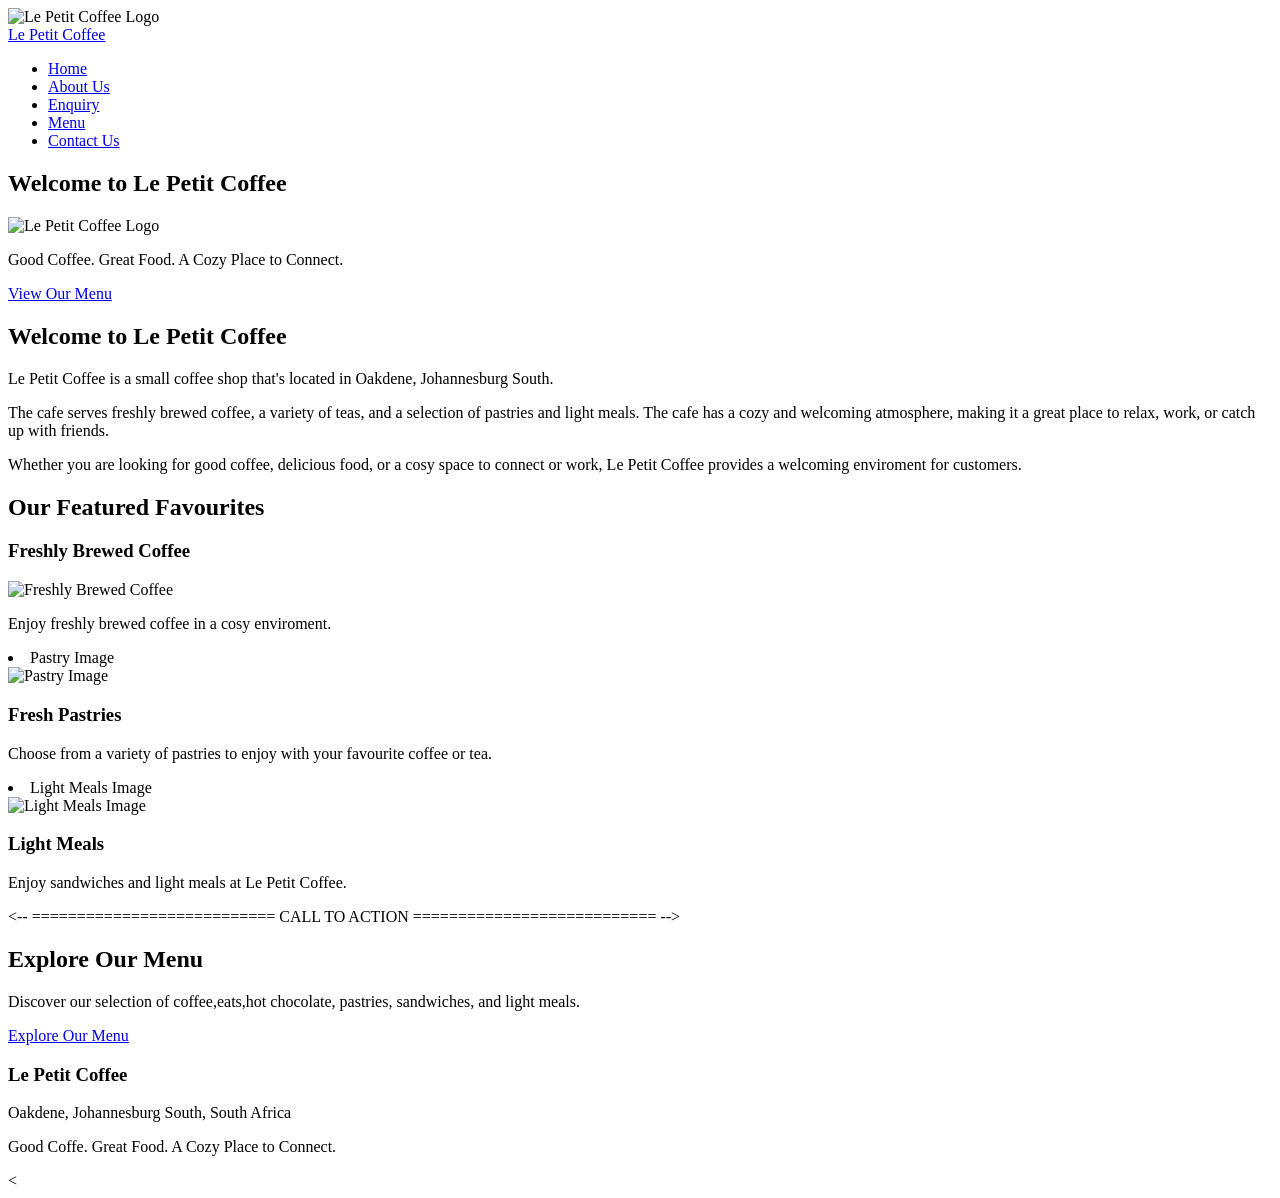
==== index.html @ edf3e0cf "cash" ====
<!DOCTYPE html>
<html lang="en">
<head>
    <meta charset="UTF-8">
    <meta name="viewport" content="width=device-width, initial-scale=1.0">

    <!--Website title displayed in the browser tab-->
    <title>Le Petit Coffee / Oakdene</title>
    <img src="images/logo.jpg" alt="Le Petit Coffee Logo" width="400" height="400">
    <!--Link to the CSS file-->
    <link rel="stylesheet" href="css/style.css">

</head>
</head>
<body>


    <!--===========================
        Navigation and navigation
         ========================== -->
    <header>
        <nav class="navbar">

            <!--Organisation name/logo-->
            <div class="logo">
                <a href="index.html"> Le Petit Coffee</a>

            </div>
            <!--Navigation links-->
            <ul class="nav-links">
                <li>
                    <a href="index.html">Home</a>
                </li>
                <li>
                    <a href="about.html">About Us</a>
                </li>
                <li>
                    <a href="enquiry.html">Enquiry</a>
                </li>
                <li>
                    <a href="products.html">Menu</a>
                </li>
                <li>
                    <a href="contact.html">Contact Us</a>
                </li>
            </ul>
        </nav>
    </header>

    <!-- ===========================
            Hero Section
         =========================== -->
    <main>
        <section class="hero">
            <div class="hero-content">
                <h1>Welcome to Le Petit Coffee</h1>
                <img src="images/Le2.png" alt="Le Petit Coffee Logo" width="600" height="400">
                <p>
                    Good Coffee. Great Food. A Cozy Place to Connect.
                </p>

                <div class="hero-buttons">
                    <!--Call to Action Buttons-->
                    <a href="products.html" class="btn">
                        View Our Menu
                    </a>

                </div>
            
            </div>
        </section>
        <!-- ==========================
            introduction section
            =========================== -->
    <section class="introduction">

        <div class="hero-content">
            <h2>Welcome to Le Petit Coffee</h2>

            <p>
                Le Petit Coffee is a small coffee shop that's located in
                 Oakdene, Johannesburg South. 
            </p>
            
            <p>The cafe serves freshly brewed coffee, a variety of teas, and a selection of pastries and light meals. 
                The cafe has a cozy and welcoming atmosphere, making it a great place to relax, work, or catch up with friends.
            </p>

            <p> Whether you are looking for good coffee, delicious food,
                or a cosy space to connect or work, Le Petit Coffee 
                provides a welcoming enviroment for customers.
            </p>

            </div>
        
        </div>
    </section>


    <!-- =================================
                Featured Products
         ================================== -->
    <section class="featured">

        <h2>Our Featured Favourites</h2>

        <div class="featured-container">

        <!-- Featured coffee -->
         <article class="featured-item">

        <div claas="image-placeholder" 
    
    </div> 



          <h3>Freshly Brewed Coffee</h3>
            <img src="images/Coffee1.jpg" alt="Freshly Brewed Coffee" width="600" height="400">
          <p>
            Enjoy freshly brewed coffee in a cosy enviroment.
          </p>

        </article>

        <!-- Featured pastry --> 
         <artcile class="featured-item"> 

            <div class="image-placeholder">
                <li>Pastry Image</li> 
                <img src="images/Pastries1.jpg" alt="Pastry Image" width="600" height="400">
                </div> 

                <h3>Fresh Pastries</h3>

                <p>
                    Choose from a variety of pastries to enjoy
                    with your favourite coffee or tea.
                </p>
         </artcile>



        <!-- Featured light meals-->
         <article class="featured-item">

            <div class="image-placeholder">
                <li>Light Meals Image</li>
                <img src="images/light.jpg" alt="Light Meals Image" width="600" height="400">
            

            <h3>Light Meals</h3>

            <p>
                Enjoy sandwiches and light meals at Le Petit Coffee.
            </p>

         </article>
</div>
    </section>


<-- ===========================
            CALL TO ACTION
         =========================== -->
    <section class="call-to-action">

        <h2>Explore Our Menu</h2>

        <p>
            Discover our selection of coffee,eats,hot chocolate,
            pastries, sandwiches, and light meals.
        </p>

        <a href="products.html" class="btn">
            Explore Our Menu
        </a>
        </section>

        </main>



    <!-- ===========================
            Footer 
         =========================== -->
    <footer>

        <div class="footer-content">
            
            <h3>Le Petit Coffee</h3>

            <p>
             Oakdene, Johannesburg South, South Africa
            </p>

            <p>
                Good Coffe. Great Food. A Cozy Place to Connect.
            </p>

            <
    </footer>
</body>
</html>
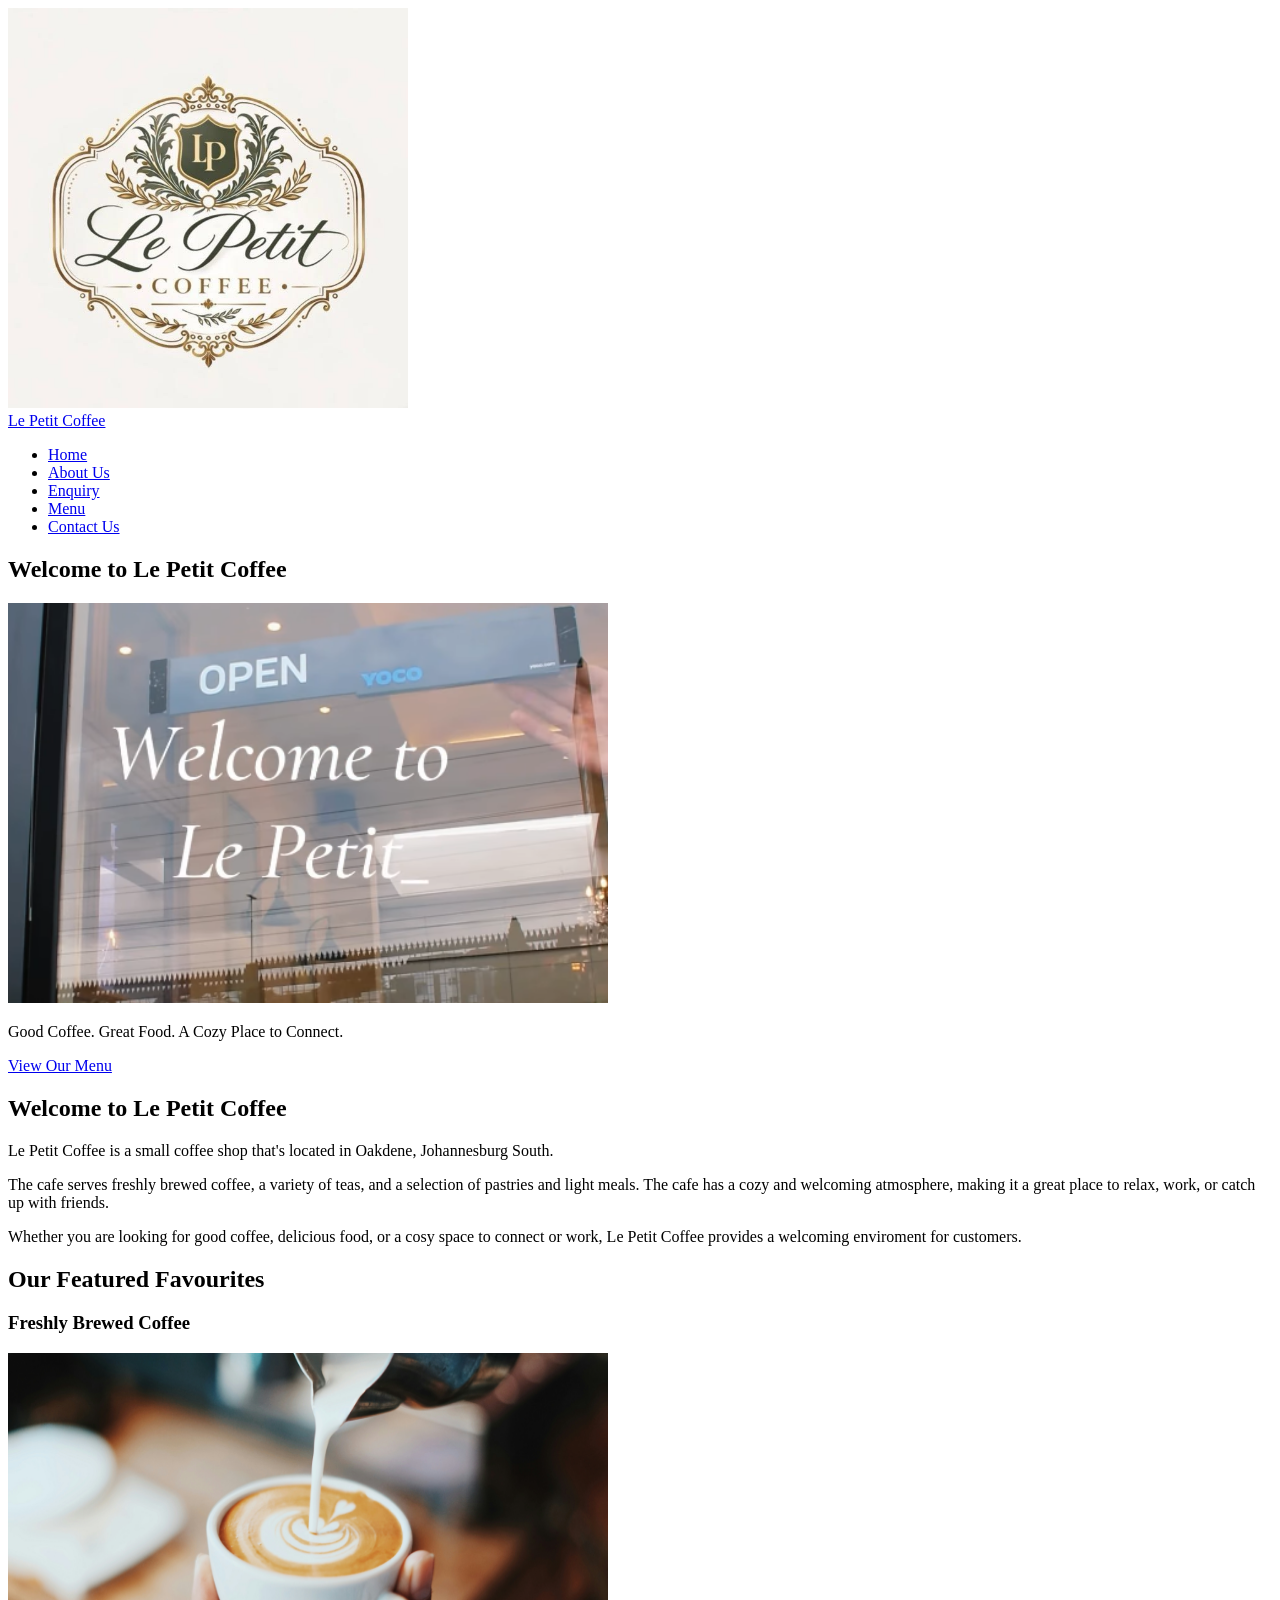
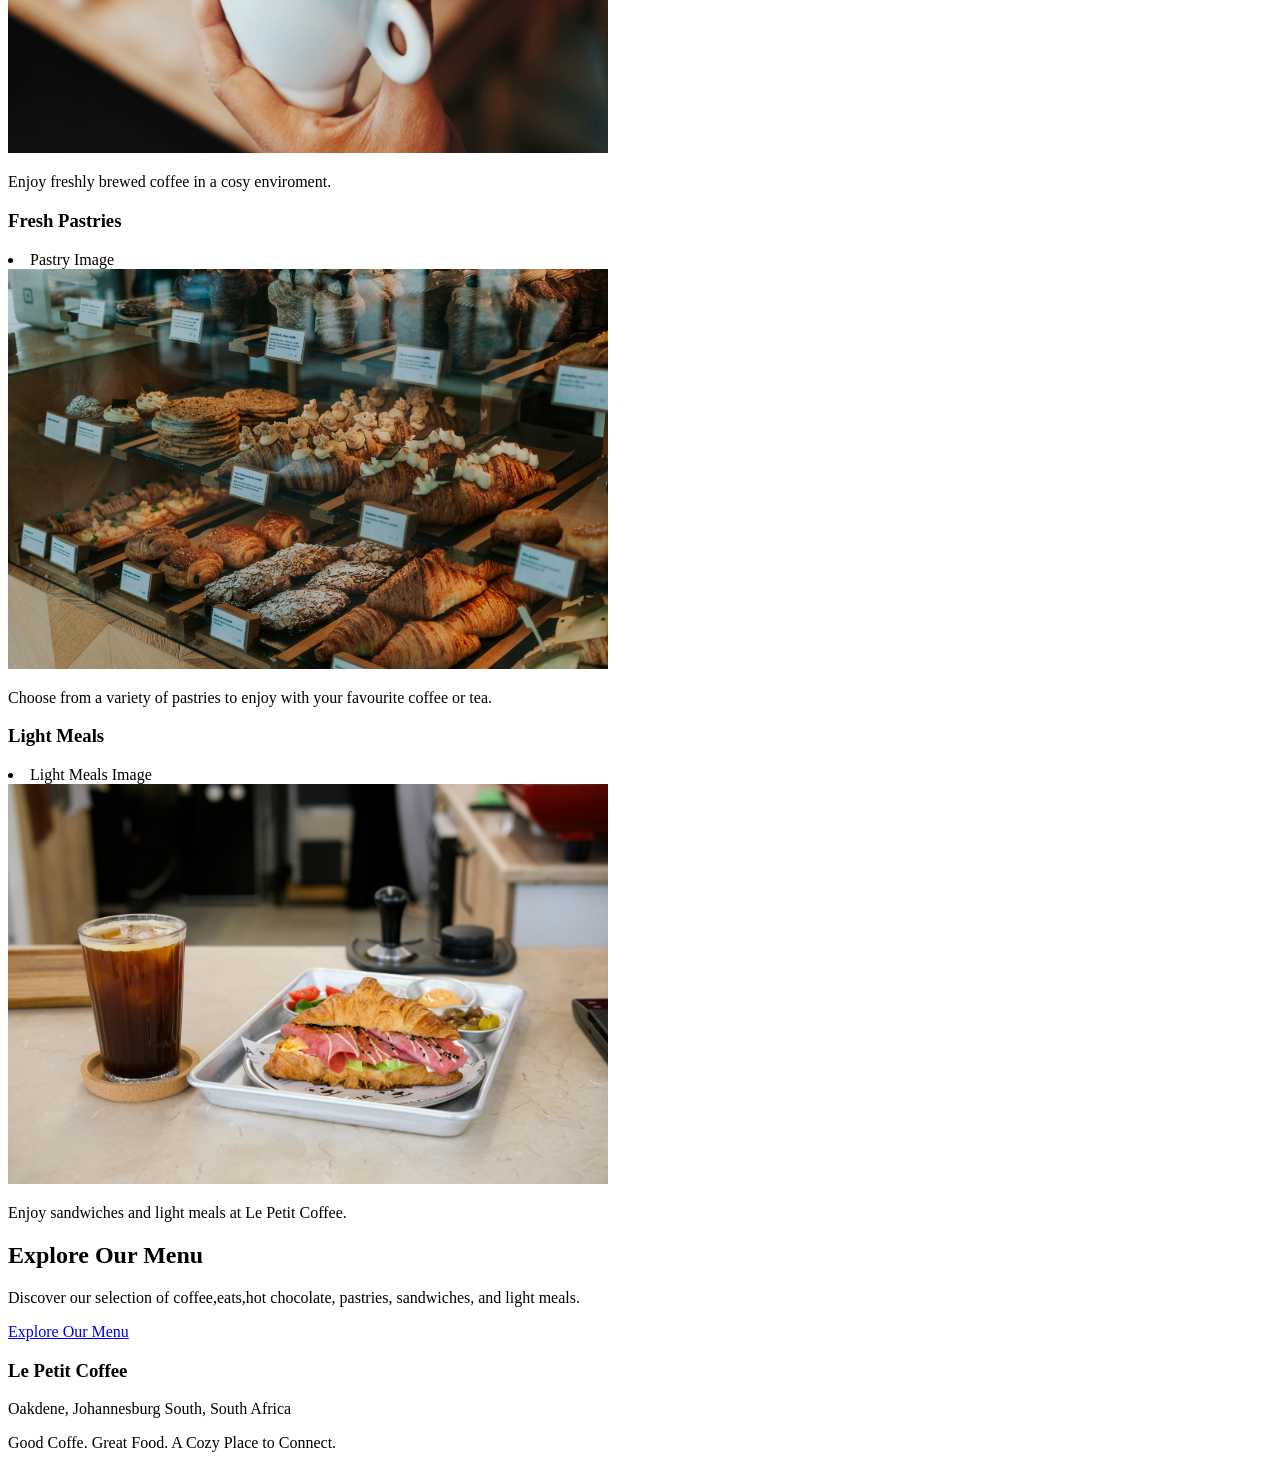
==== commit cd2946c8: "cash" ====
--- a/index.html
+++ b/index.html
@@ -6,7 +6,7 @@
 
     <!--Website title displayed in the browser tab-->
     <title>Le Petit Coffee / Oakdene</title>
-    <img src="images/logo.jpg" alt="Le Petit Coffee Logo" width="400" height="400">
+    <img src="images/logo.jpg" alt="Le Petit Coffee shop logo featuring brand name and establishment identity" width="400" height="400">
     <!--Link to the CSS file-->
     <link rel="stylesheet" href="css/style.css">
 
@@ -54,7 +54,7 @@
         <section class="hero">
             <div class="hero-content">
                 <h1>Welcome to Le Petit Coffee</h1>
-                <img src="images/Le2.png" alt="Le Petit Coffee Logo" width="600" height="400">
+                <img src="images/Le2.png" alt="Le Petit Coffee shop branding showcasing welcoming cafe identity" width="600" height="400">
                 <p>
                     Good Coffee. Great Food. A Cozy Place to Connect.
                 </p>
@@ -116,7 +116,7 @@
 
 
           <h3>Freshly Brewed Coffee</h3>
-            <img src="images/Coffee1.jpg" alt="Freshly Brewed Coffee" width="600" height="400">
+            <img src="images/Coffee1.jpg" alt="Steaming cup of freshly brewed coffee in a white mug with visible heat wisps, served on wooden table in cozy cafe setting, creating warm and inviting atmosphere" width="600" height="400">
           <p>
             Enjoy freshly brewed coffee in a cosy enviroment.
           </p>
@@ -127,12 +127,12 @@
          <artcile class="featured-item"> 
 
             <div class="image-placeholder">
-                <li>Pastry Image</li> 
-                <img src="images/Pastries1.jpg" alt="Pastry Image" width="600" height="400">
+               
                 </div> 
 
                 <h3>Fresh Pastries</h3>
-
+ <li>Pastry Image</li> 
+                <img src="images/Pastries1.jpg" alt="Assorted fresh pastries and baked goods including croissants and sweet treats artfully displayed on tiered stand in bright cafe, showcasing appetizing variety" width="600" height="400">
                 <p>
                     Choose from a variety of pastries to enjoy
                     with your favourite coffee or tea.
@@ -145,12 +145,12 @@
          <article class="featured-item">
 
             <div class="image-placeholder">
-                <li>Light Meals Image</li>
-                <img src="images/light.jpg" alt="Light Meals Image" width="600" height="400">
+                
             
 
             <h3>Light Meals</h3>
-
+<li>Light Meals Image</li>
+                <img src="images/light.jpg" alt="Croissant sandwich filled with pink ham, fresh lettuce, and other ingredients served on white rectangular plate alongside iced black beverage in glass with wooden coaster on marble table in bright modern cafe, creating inviting and appetizing dining scene" width="600" height="400">
             <p>
                 Enjoy sandwiches and light meals at Le Petit Coffee.
             </p>
@@ -160,9 +160,9 @@
     </section>
 
 
-<-- ===========================
+<!-- ===========================
             CALL TO ACTION
-         =========================== -->
+         ===========================-->
     <section class="call-to-action">
 
         <h2>Explore Our Menu</h2>
@@ -198,7 +198,8 @@
                 Good Coffe. Great Food. A Cozy Place to Connect.
             </p>
 
-            <
+            <!-- Social Media Links -->
+
     </footer>
 </body>
 </html>
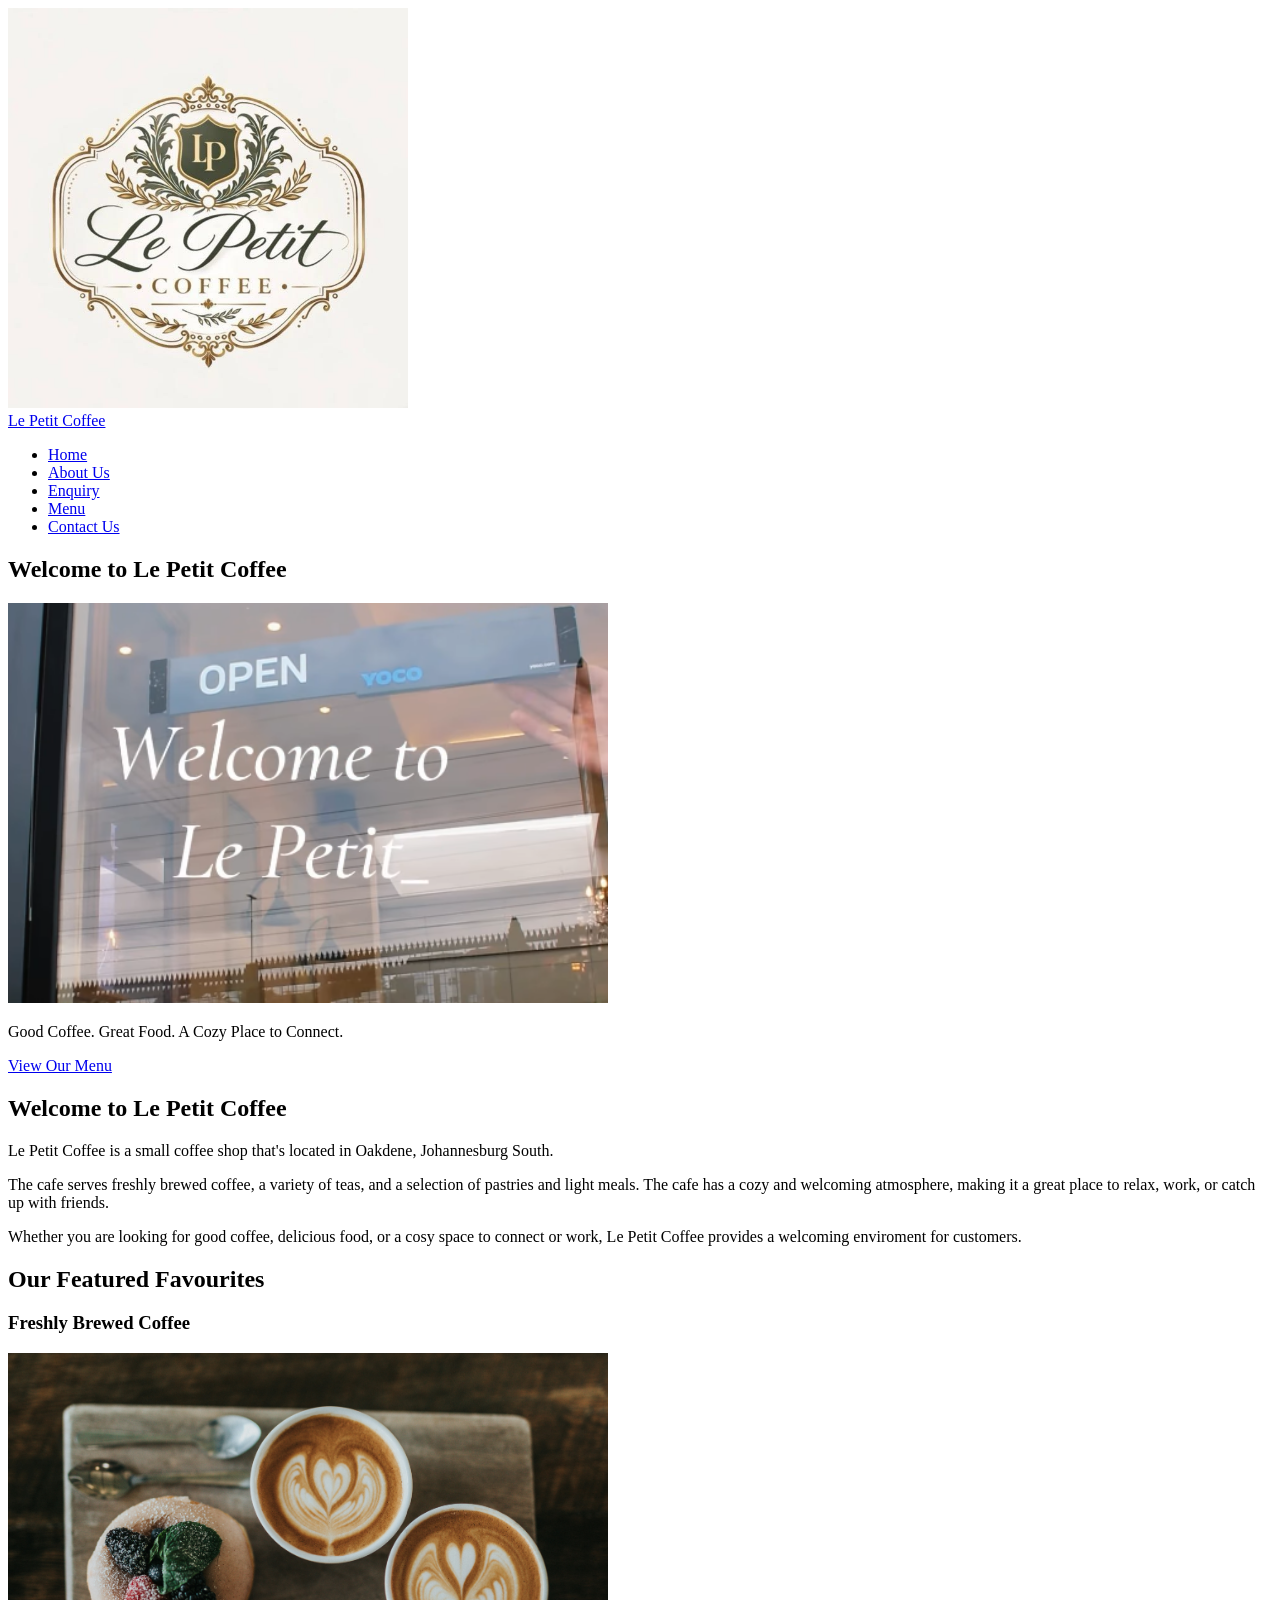
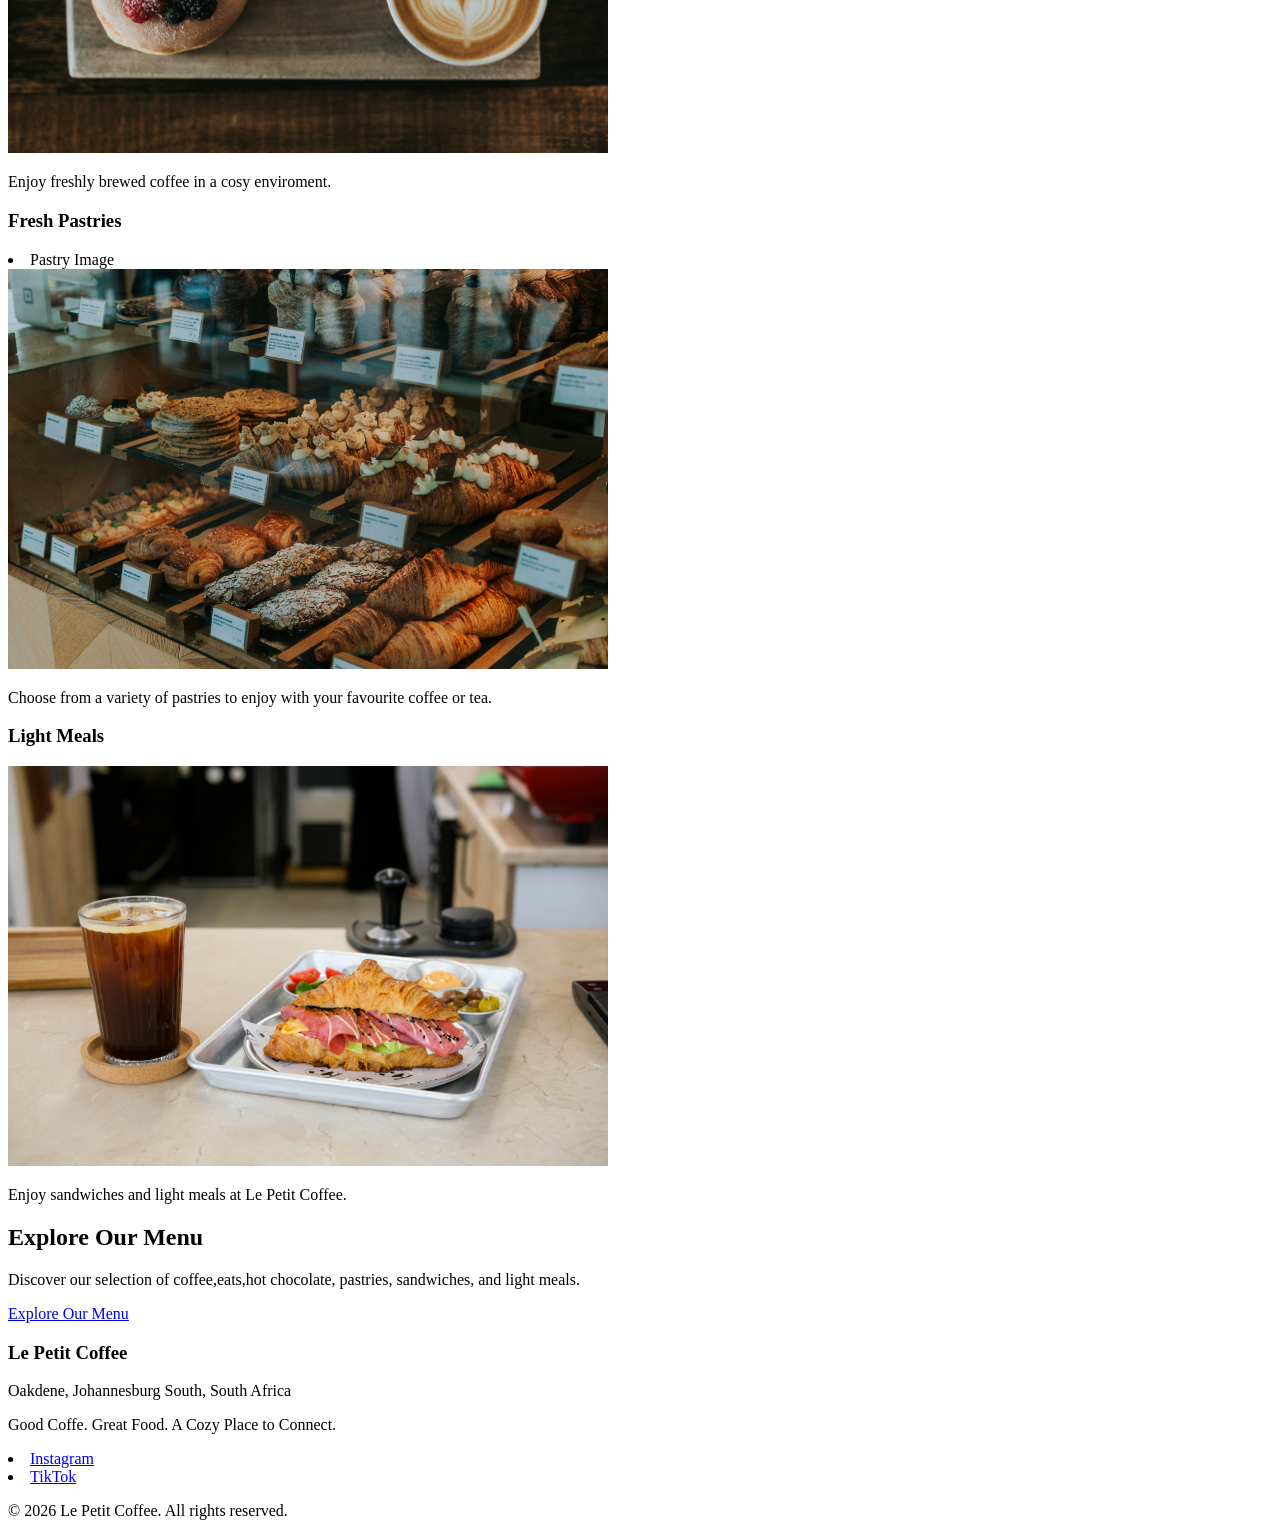
==== commit ef31b8f3: "cashy" ====
--- a/index.html
+++ b/index.html
@@ -116,7 +116,7 @@
 
 
           <h3>Freshly Brewed Coffee</h3>
-            <img src="images/Coffee1.jpg" alt="Steaming cup of freshly brewed coffee in a white mug with visible heat wisps, served on wooden table in cozy cafe setting, creating warm and inviting atmosphere" width="600" height="400">
+            <img src="images/coffee art2.jpg" alt="Steaming cup of freshly brewed coffee in a white mug with visible heat wisps, served on wooden table in cozy cafe setting, creating warm and inviting atmosphere" width="600" height="400">
           <p>
             Enjoy freshly brewed coffee in a cosy enviroment.
           </p>
@@ -149,7 +149,7 @@
             
 
             <h3>Light Meals</h3>
-<li>Light Meals Image</li>
+
                 <img src="images/light.jpg" alt="Croissant sandwich filled with pink ham, fresh lettuce, and other ingredients served on white rectangular plate alongside iced black beverage in glass with wooden coaster on marble table in bright modern cafe, creating inviting and appetizing dining scene" width="600" height="400">
             <p>
                 Enjoy sandwiches and light meals at Le Petit Coffee.
@@ -199,7 +199,30 @@
             </p>
 
             <!-- Social Media Links -->
+            <div class="social-links">
+
+               <li><a href="https://www.instagram.com/le.petit.coffee/" target="Le Petit Coffe Instrgram">
+                    Instagram
+            
+                </a></li>
+
+               <li><a href="https://www.tiktok.com/@le.petit.coffee19" target="Le Petit Coffee Tiktok">
+                    TikTok
+                </a></li>
+
+            </div>
+
+            <p>
+                &copy; 2026 Le Petit Coffee. All rights reserved.
+            </p>
+
+        </div>
 
     </footer>
+
+
+    <!-- Link to JavaScript -->
+    <script src="js/script.js"></script>
 </body>
+
 </html>
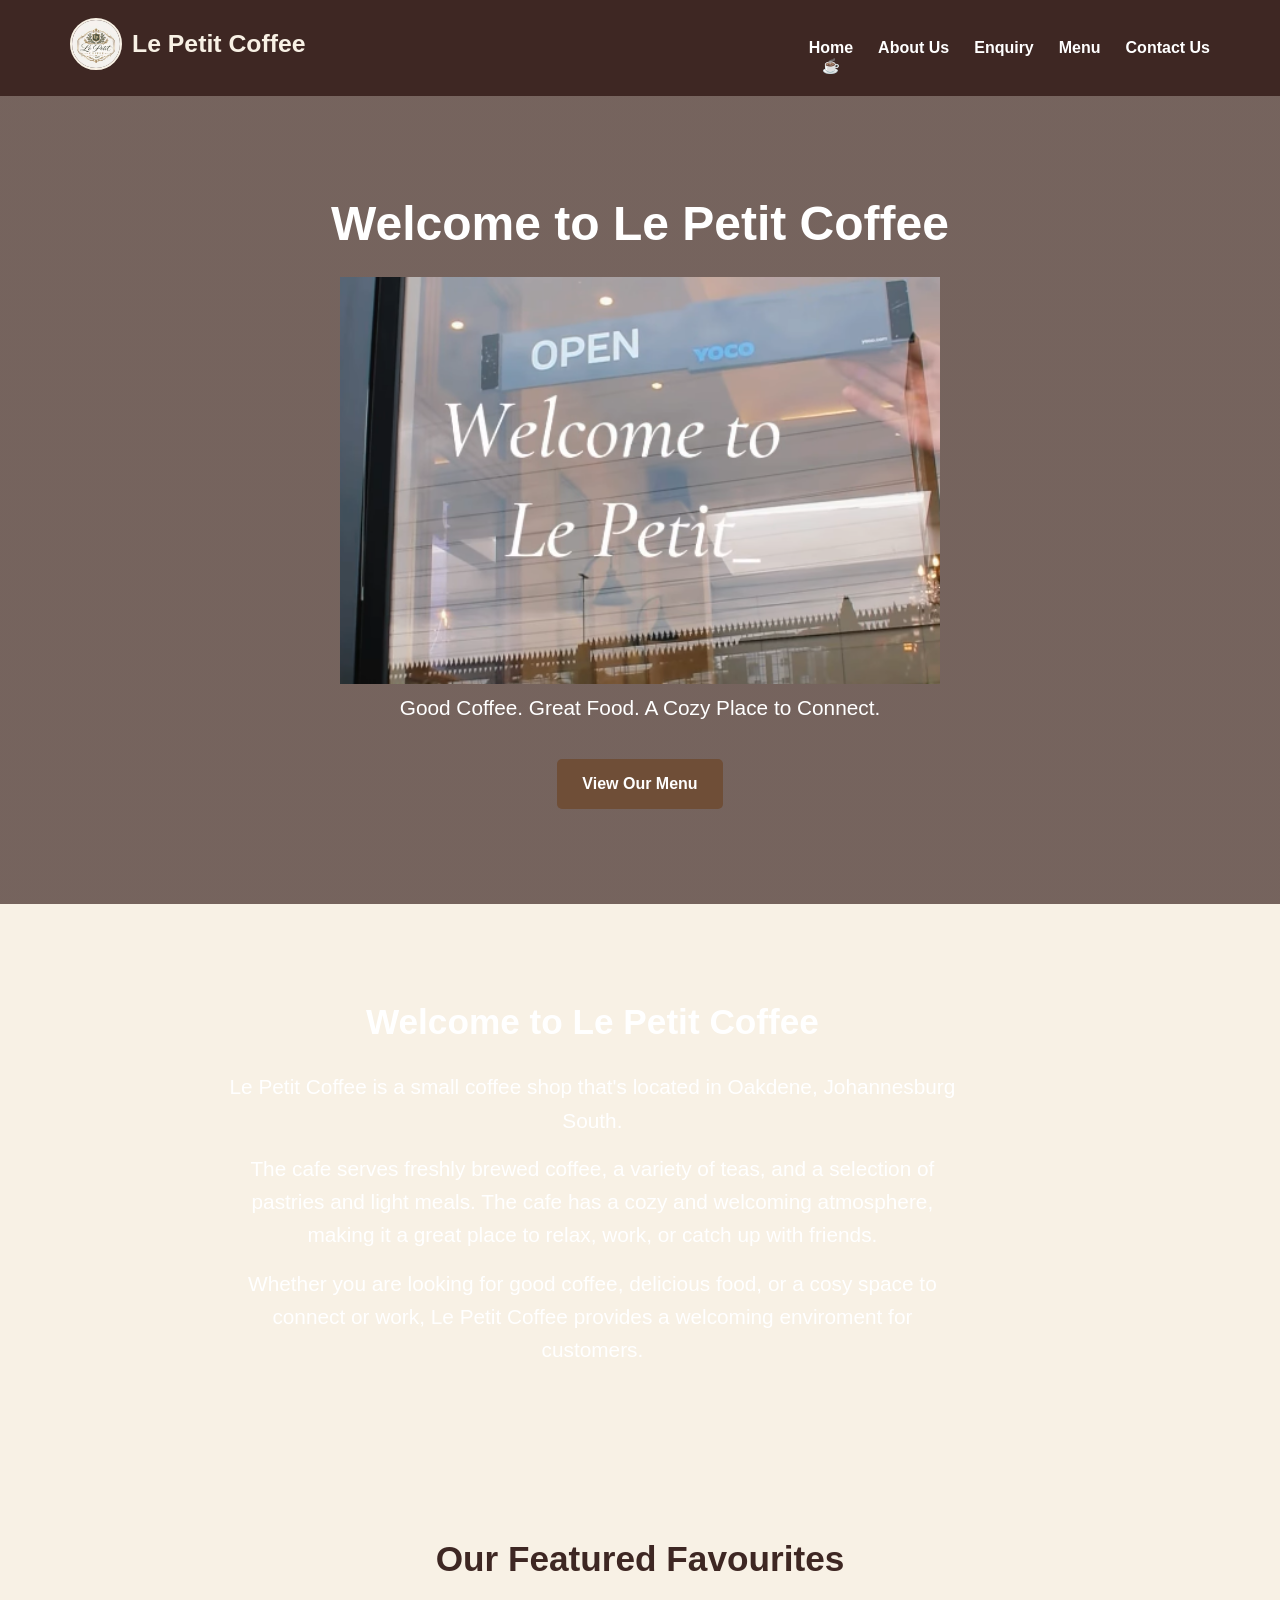
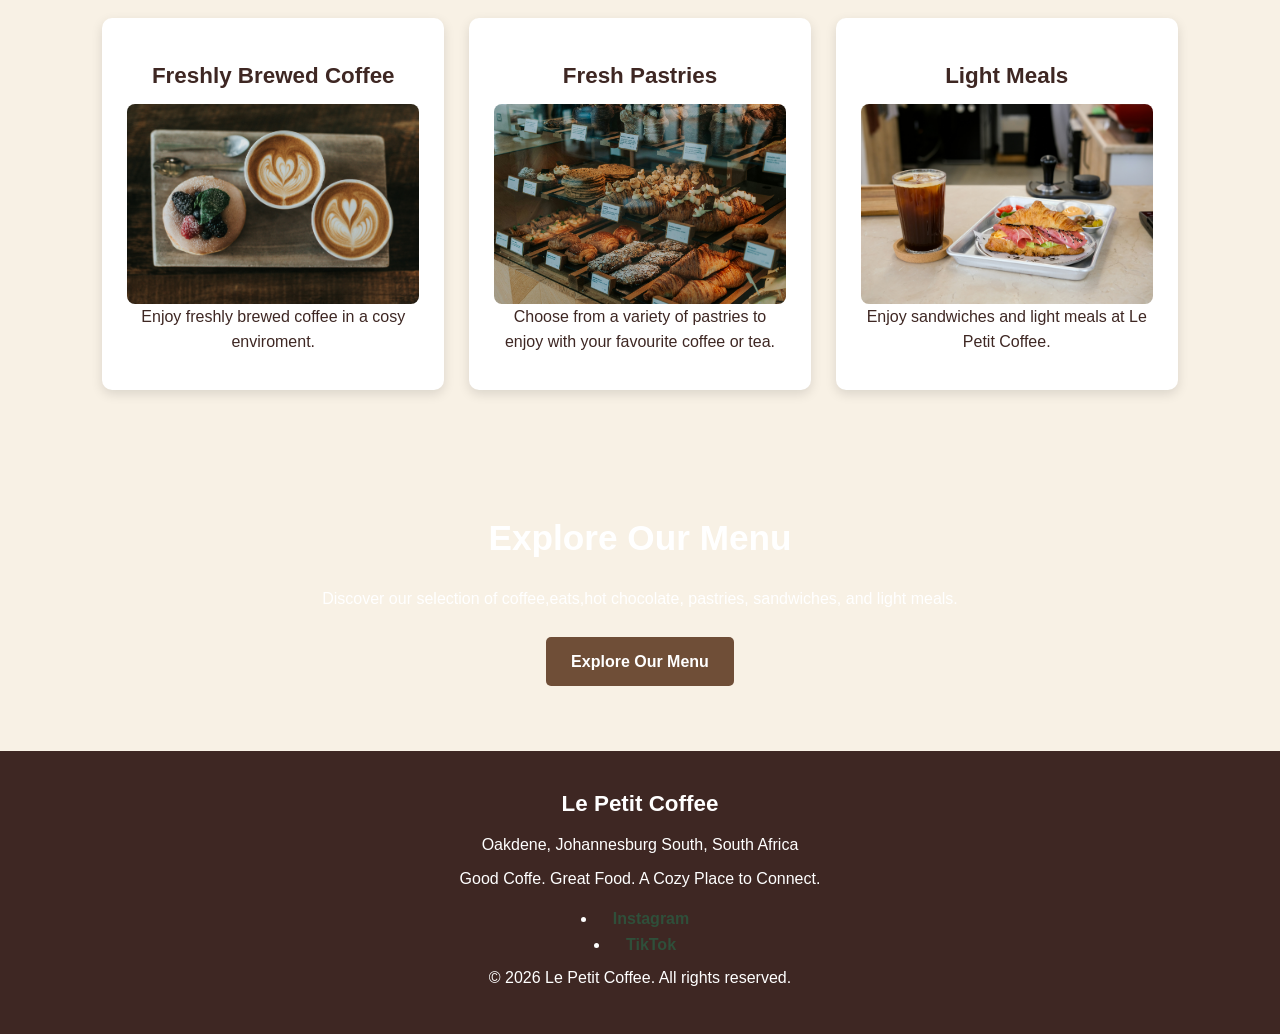
==== commit fb3cb6a7: "Save current website pages" ====
--- a/index.html
+++ b/index.html
@@ -6,7 +6,6 @@
 
     <!--Website title displayed in the browser tab-->
     <title>Le Petit Coffee / Oakdene</title>
-    <img src="images/logo.jpg" alt="Le Petit Coffee shop logo featuring brand name and establishment identity" width="400" height="400">
     <!--Link to the CSS file-->
     <link rel="stylesheet" href="css/style.css">
 
@@ -23,7 +22,10 @@
 
             <!--Organisation name/logo-->
             <div class="logo">
-                <a href="index.html"> Le Petit Coffee</a>
+                <a href="index.html">
+                    <img src="images/logo.jpg" alt="Le Petit Coffee logo">
+                    <span>Le Petit Coffee</span>
+                </a>
 
             </div>
             <!--Navigation links-->
@@ -109,12 +111,6 @@
         <!-- Featured coffee -->
          <article class="featured-item">
 
-        <div claas="image-placeholder" 
-    
-    </div> 
-
-
-
           <h3>Freshly Brewed Coffee</h3>
             <img src="images/coffee art2.jpg" alt="Steaming cup of freshly brewed coffee in a white mug with visible heat wisps, served on wooden table in cozy cafe setting, creating warm and inviting atmosphere" width="600" height="400">
           <p>
@@ -126,12 +122,7 @@
         <!-- Featured pastry --> 
          <artcile class="featured-item"> 
 
-            <div class="image-placeholder">
-               
-                </div> 
-
                 <h3>Fresh Pastries</h3>
- <li>Pastry Image</li> 
                 <img src="images/Pastries1.jpg" alt="Assorted fresh pastries and baked goods including croissants and sweet treats artfully displayed on tiered stand in bright cafe, showcasing appetizing variety" width="600" height="400">
                 <p>
                     Choose from a variety of pastries to enjoy
@@ -144,13 +135,9 @@
         <!-- Featured light meals-->
          <article class="featured-item">
 
-            <div class="image-placeholder">
-                
-            
-
             <h3>Light Meals</h3>
 
-                <img src="images/light.jpg" alt="Croissant sandwich filled with pink ham, fresh lettuce, and other ingredients served on white rectangular plate alongside iced black beverage in glass with wooden coaster on marble table in bright modern cafe, creating inviting and appetizing dining scene" width="600" height="400">
+            <img src="images/light.jpg" alt="Croissant sandwich filled with pink ham, fresh lettuce, and other ingredients served on white rectangular plate alongside iced black beverage in glass with wooden coaster on marble table in bright modern cafe, creating inviting and appetizing dining scene" width="600" height="400">
             <p>
                 Enjoy sandwiches and light meals at Le Petit Coffee.
             </p>
--- a/css/style.css
+++ b/css/style.css
@@ -0,0 +1,856 @@
+/* =========================================
+   LE PETITE COFFEE - MAIN STYLESHEET
+   ========================================= */
+
+
+/* =========================================
+   1. GENERAL WEBSITE STYLING
+   ========================================= */
+
+* {
+    margin: 0;
+    padding: 0;
+    box-sizing: border-box;
+}
+
+html {
+    overflow-x: hidden;
+}
+
+body {
+    font-family: "Sanskrit Text", Arial, sans-serif;
+    background-color: #f8f1e5;
+    background-image:
+        linear-gradient(
+            rgba(255, 255, 255, 0.12),
+            rgba(255, 255, 255, 0.12)
+        ),
+        url("../images/coffee-background.jpg");
+    background-size: cover;
+    background-position: center;
+    background-attachment: fixed;
+    background-repeat: no-repeat;
+    color: #3e2723;
+    line-height: 1.6;
+    overflow-x: hidden;
+}
+
+img,
+iframe {
+    max-width: 100%;
+}
+
+img {
+    height: auto;
+}
+
+main > section:not(.hero) {
+    background-color: rgba(248, 241, 229, 0.84);
+}
+
+
+/* =========================================
+   2. HEADINGS
+   ========================================= */
+
+h1,
+h2,
+h3 {
+    font-family: "Aptos Display", Arial, sans-serif;
+}
+
+h1 {
+    font-size: clamp(1.9rem, 4vw, 3rem);
+}
+
+h2 {
+    font-size: clamp(1.55rem, 3vw, 2.2rem);
+    margin-bottom: 20px;
+}
+
+h3 {
+    font-size: clamp(1.15rem, 2vw, 1.4rem);
+}
+
+
+/* =========================================
+   3. NAVIGATION BAR
+   ========================================= */
+
+header {
+    background-color: #3e2723;
+    width: 100%;
+}
+
+.navbar {
+    max-width: 1200px;
+    margin: auto;
+    padding: 18px 30px;
+    width: 100%;
+
+    display: flex;
+    flex-wrap: wrap;
+    justify-content: space-between;
+    align-items: center;
+}
+
+.logo a {
+    display: inline-flex;
+    align-items: center;
+    gap: 10px;
+    color: #f8f1e5;
+    text-decoration: none;
+    font-family: "Aptos Display", Arial, sans-serif;
+    font-size: 1.55rem;
+    font-weight: bold;
+}
+
+.logo img {
+    width: 52px;
+    height: 52px;
+    object-fit: cover;
+    border: 2px solid #f8f1e5;
+    border-radius: 50%;
+}
+
+.nav-links {
+    list-style: none;
+
+    display: flex;
+    flex-wrap: wrap;
+    gap: 25px;
+    align-items: center;
+}
+
+.nav-links a {
+    position: relative;
+    color: #ffffff;
+    text-decoration: none;
+    font-weight: bold;
+    transition: color 0.2s ease;
+}
+
+.nav-links a:hover {
+    color: #c8d5b9;
+}
+
+.nav-links a::before {
+    content: "\2615";
+    position: absolute;
+    left: 50%;
+    bottom: -22px;
+    transform: translateX(-50%) scale(0);
+    font-size: 0.9rem;
+    transition: transform 0.2s ease;
+}
+
+.nav-links a:hover::before,
+.nav-links a:focus-visible::before,
+.nav-links a.active::before {
+    transform: translateX(-50%) scale(1);
+}
+
+.coffee-click {
+    position: fixed;
+    z-index: 1000;
+    pointer-events: none;
+    color: #6f4e37;
+    font-size: 1.8rem;
+    animation: coffee-click 0.65s ease-out forwards;
+}
+
+@keyframes coffee-click {
+    0% {
+        opacity: 0;
+        transform: translate(-50%, 8px) scale(0.7);
+    }
+    25% {
+        opacity: 1;
+    }
+    100% {
+        opacity: 0;
+        transform: translate(-50%, -28px) scale(1.1);
+    }
+}
+
+
+/* =========================================
+   4. HERO SECTION
+   ========================================= */
+
+.hero {
+    min-height: 500px;
+
+    display: flex;
+    justify-content: center;
+    align-items: center;
+
+    text-align: center;
+
+    background:
+        linear-gradient(
+            rgba(62, 39, 35, 0.70),
+            rgba(62, 39, 35, 0.70)
+        ),
+        url("../images/coffee-background.jpg");
+
+    background-size: cover;
+    background-position: center;
+}
+
+.hero-content {
+    max-width: 800px;
+    width: 100%;
+    padding: 30px;
+    color: #ffffff;
+}
+
+.hero-content h1 {
+    margin-bottom: 15px;
+}
+
+.hero-content p {
+    font-size: 1.3rem;
+    margin-bottom: 30px;
+}
+
+
+/* =========================================
+   5. BUTTONS
+   ========================================= */
+
+.btn {
+    display: inline-block;
+
+    background-color: #6f4e37;
+    color: #ffffff;
+
+    padding: 12px 25px;
+
+    border-radius: 5px;
+
+    text-decoration: none;
+    font-weight: bold;
+
+    margin: 5px;
+
+    border: none;
+    cursor: pointer;
+}
+
+.btn:hover {
+    background-color: #2f4f3a;
+}
+
+
+/* =========================================
+   6. GENERAL SECTIONS
+   ========================================= */
+
+section {
+    padding: 60px 8%;
+    width: 100%;
+}
+
+.introduction,
+.about-section,
+.mission-section,
+.vision-section,
+.audience-section,
+.contact-section,
+.location-section,
+.social-section,
+.contact-form-section,
+.enquiry-section {
+    max-width: 1100px;
+    margin: auto;
+    text-align: center;
+}
+
+
+/* =========================================
+   7. PAGE HEADER
+   ========================================= */
+
+.page-header {
+    background-color: #e8dcc8;
+    text-align: center;
+}
+
+.page-header h1 {
+    color: #3e2723;
+    margin-bottom: 10px;
+}
+
+.page-header p {
+    font-size: 1.1rem;
+}
+
+
+/* =========================================
+   8. INTRODUCTION
+   ========================================= */
+
+.introduction {
+    background-color: #ffffff;
+}
+
+.introduction p {
+    max-width: 850px;
+    margin: 15px auto;
+}
+
+
+/* =========================================
+   9. FEATURED PRODUCTS
+   ========================================= */
+
+.featured {
+    background-color: #f8f1e5;
+    text-align: center;
+}
+
+.featured-container {
+    max-width: 1100px;
+    margin: 30px auto 0;
+
+    display: grid;
+    grid-template-columns: repeat(auto-fit, minmax(min(100%, 280px), 1fr));
+    gap: 25px;
+}
+
+.featured-item {
+    background-color: #ffffff;
+
+    padding: 25px;
+
+    border-radius: 10px;
+
+    box-shadow: 0 4px 12px rgba(0, 0, 0, 0.12);
+}
+
+.featured-item h3 {
+    margin: 15px 0 10px;
+}
+
+.featured-item p {
+    margin-bottom: 10px;
+}
+
+.featured-item > img {
+    display: block;
+    width: 100%;
+    height: 200px;
+    object-fit: cover;
+    border-radius: 8px;
+}
+
+
+/* =========================================
+   10. IMAGE PLACEHOLDERS
+   ========================================= */
+
+.image-placeholder {
+    height: 200px;
+    overflow: hidden;
+
+    background-color: #e8dcc8;
+
+    display: flex;
+    justify-content: center;
+    align-items: center;
+
+    border-radius: 8px;
+
+    color: #3e2723;
+    font-weight: bold;
+}
+
+.image-placeholder img {
+    display: block;
+    width: 100%;
+    height: 100%;
+    object-fit: cover;
+    border-radius: 8px;
+}
+
+.menu-item img,
+.menu-section > img {
+    display: block;
+    width: 100%;
+    height: 200px;
+    object-fit: cover;
+    border-radius: 8px;
+}
+
+.menu-section > img {
+    max-width: 900px;
+    margin: 0 auto 25px;
+}
+
+.menu-item h3,
+.menu-item p {
+    color: #3e2723;
+}
+
+.menu-item .price {
+    color: #2f4f3a;
+}
+
+.menu-item img {
+    height: 200px;
+}
+
+
+/* =========================================
+   11. MENU
+   ========================================= */
+
+.menu-section {
+    max-width: 1100px;
+    margin: auto;
+
+    text-align: center;
+
+    background-color: #ffffff;
+}
+
+.menu-container {
+    display: grid;
+    grid-template-columns: repeat(auto-fit, minmax(min(100%, 280px), 1fr));
+
+    gap: 25px;
+
+    max-width: 900px;
+
+    margin: auto;
+}
+
+.menu-item {
+    padding: 25px;
+
+    background-color: #f8f1e5;
+
+    border-radius: 10px;
+
+    box-shadow: 0 4px 10px rgba(0, 0, 0, 0.10);
+}
+
+.menu-item h3 {
+    margin: 15px 0 10px;
+}
+
+.price {
+    font-weight: bold;
+    color: #2f4f3a;
+    margin-top: 10px;
+}
+
+
+/* =========================================
+   12. ABOUT PAGE
+   ========================================= */
+
+.about-content {
+    max-width: 900px;
+    margin: auto;
+}
+
+.about-content p {
+    margin: 15px 0;
+}
+
+.mission-section {
+    background-color: #e8dcc8;
+}
+
+.vision-section {
+    background-color: #ffffff;
+}
+
+.mission-section p,
+.vision-section p {
+    max-width: 800px;
+    margin: 0 auto 25px;
+}
+
+.about-feature-image {
+    display: block;
+    width: min(100%, 600px);
+    height: 280px;
+    margin: 0 auto;
+    object-fit: cover;
+    border-radius: 10px;
+    box-shadow: 0 4px 12px rgba(0, 0, 0, 0.12);
+}
+
+.audience-section {
+    background-color: #f8f1e5;
+}
+
+.audience-list {
+    max-width: 1000px;
+    margin: 30px auto;
+
+    display: grid;
+    grid-template-columns: repeat(4, minmax(0, 1fr));
+
+    gap: 20px;
+}
+
+.audience-item {
+    background-color: #ffffff;
+
+    padding: 25px;
+
+    border-radius: 8px;
+
+    box-shadow: 0 3px 10px rgba(0, 0, 0, 0.10);
+    display: flex;
+    flex-direction: column;
+    min-width: 0;
+}
+
+.audience-item h3 {
+    min-height: 2.8em;
+}
+
+.audience-item p {
+    flex: 1;
+    margin: 0 0 18px;
+}
+
+.audience-item img {
+    display: block;
+    width: 100%;
+    height: 160px;
+    object-fit: cover;
+    border-radius: 6px;
+}
+
+
+/* =========================================
+   13. ENQUIRY AND CONTACT FORMS
+   ========================================= */
+
+.enquiry-section,
+.contact-form-section {
+    background-color: #ffffff;
+}
+
+.enquiry-content,
+.contact-form-section form {
+    max-width: 700px;
+    margin: auto;
+}
+
+.form-group {
+    margin-bottom: 20px;
+
+    text-align: left;
+}
+
+.form-group label {
+    display: block;
+
+    margin-bottom: 7px;
+
+    font-weight: bold;
+}
+
+.form-group input,
+.form-group select,
+.form-group textarea {
+    width: 100%;
+
+    padding: 12px;
+
+    border: 1px solid #b8aa96;
+
+    border-radius: 5px;
+
+    font-family: inherit;
+
+    font-size: 1rem;
+}
+
+.form-group textarea {
+    resize: vertical;
+}
+
+.form-group input:focus,
+.form-group select:focus,
+.form-group textarea:focus {
+    outline: 2px solid #6f4e37;
+}
+
+
+/* =========================================
+   14. CONTACT DETAILS
+   ========================================= */
+
+.contact-section {
+    background-color: #ffffff;
+}
+
+.contact-details {
+    max-width: 1000px;
+    margin: 30px auto;
+
+    display: grid;
+    grid-template-columns: repeat(auto-fit, minmax(min(100%, 280px), 1fr));
+
+    gap: 20px;
+}
+
+.contact-item {
+    background-color: #f8f1e5;
+
+    padding: 25px;
+
+    border-radius: 8px;
+}
+
+.contact-item h3 {
+    margin-bottom: 10px;
+}
+
+
+/* =========================================
+   15. MAP
+   ========================================= */
+
+.location-section {
+    background-color: #e8dcc8;
+}
+
+.map-container {
+    max-width: 900px;
+    height: clamp(260px, 50vw, 420px);
+
+    margin: 25px auto;
+
+    background-color: #ffffff;
+
+    border-radius: 8px;
+
+    overflow: hidden;
+    box-shadow: 0 4px 10px rgba(0, 0, 0, 0.10);
+}
+
+.map-container img {
+    display: block;
+    width: 100%;
+    height: 100%;
+    border: 0;
+    object-fit: cover;
+}
+
+.map-link {
+    margin-top: 0;
+}
+
+
+/* =========================================
+   16. SOCIAL MEDIA
+   ========================================= */
+
+.social-section {
+    background-color: #ffffff;
+}
+
+.social-links {
+    margin-top: 15px;
+}
+
+.social-links a {
+    color: #2f4f3a;
+
+    text-decoration: none;
+
+    font-weight: bold;
+
+    margin: 0 10px;
+}
+
+.social-links a:hover {
+    text-decoration: underline;
+}
+
+
+/* =========================================
+   17. CALL TO ACTION
+   ========================================= */
+
+.call-to-action {
+    text-align: center;
+
+    background-color: #2f4f3a;
+
+    color: #ffffff;
+}
+
+.call-to-action p {
+    max-width: 700px;
+    margin: 0 auto 20px;
+}
+
+
+/* =========================================
+   18. FOOTER
+   ========================================= */
+
+footer {
+    background-color: #3e2723;
+
+    color: #ffffff;
+
+    text-align: center;
+
+    padding: 35px 20px;
+}
+
+.footer-content {
+    max-width: 1000px;
+    margin: auto;
+}
+
+.footer-content h3 {
+    margin-bottom: 10px;
+}
+
+.footer-content p {
+    margin: 8px 0;
+}
+
+
+/* =========================================
+   19. MOBILE RESPONSIVE DESIGN
+   ========================================= */
+
+@media (min-width: 769px) and (max-width: 1050px) {
+
+    .navbar {
+        padding: 18px 20px;
+    }
+
+    .nav-links {
+        gap: 15px;
+    }
+
+    section {
+        padding-left: 5%;
+        padding-right: 5%;
+    }
+
+    .featured-container {
+        grid-template-columns: repeat(2, minmax(0, 1fr));
+    }
+
+    .audience-list {
+        grid-template-columns: repeat(2, minmax(0, 1fr));
+    }
+
+}
+
+@media (max-width: 768px) {
+
+    .navbar {
+        flex-direction: column;
+        gap: 15px;
+        padding: 18px 20px;
+    }
+
+    .nav-links {
+        flex-direction: column;
+        align-items: center;
+        gap: 12px;
+        width: 100%;
+    }
+
+    .hero {
+        min-height: 400px;
+    }
+
+    .hero-content {
+        padding: 25px 15px;
+    }
+
+    .hero-content p {
+        font-size: 1.1rem;
+    }
+
+    .featured-item,
+    .menu-item {
+        padding: 18px;
+    }
+
+    .audience-list {
+        grid-template-columns: repeat(2, minmax(0, 1fr));
+    }
+
+    .audience-item h3 {
+        min-height: 0;
+    }
+
+    .menu-item img,
+    .menu-section > img,
+    .featured-item > img,
+    .image-placeholder {
+        height: 180px;
+    }
+
+    .menu-container {
+        width: 100%;
+    }
+
+    section {
+        padding: 45px 6%;
+    }
+
+}
+
+@media (max-width: 480px) {
+
+    .logo a {
+        font-size: 1.35rem;
+    }
+
+    .logo img {
+        width: 44px;
+        height: 44px;
+    }
+
+    .nav-links {
+        gap: 8px;
+    }
+
+    section {
+        padding: 35px 5%;
+    }
+
+    .audience-list {
+        grid-template-columns: 1fr;
+    }
+
+    .hero {
+        min-height: 360px;
+    }
+
+    .hero-content img {
+        width: 100%;
+        height: auto;
+    }
+
+    .btn {
+        padding: 11px 18px;
+    }
+
+    .menu-item img,
+    .menu-section > img,
+    .featured-item > img,
+    .image-placeholder {
+        height: 160px;
+    }
+
+}
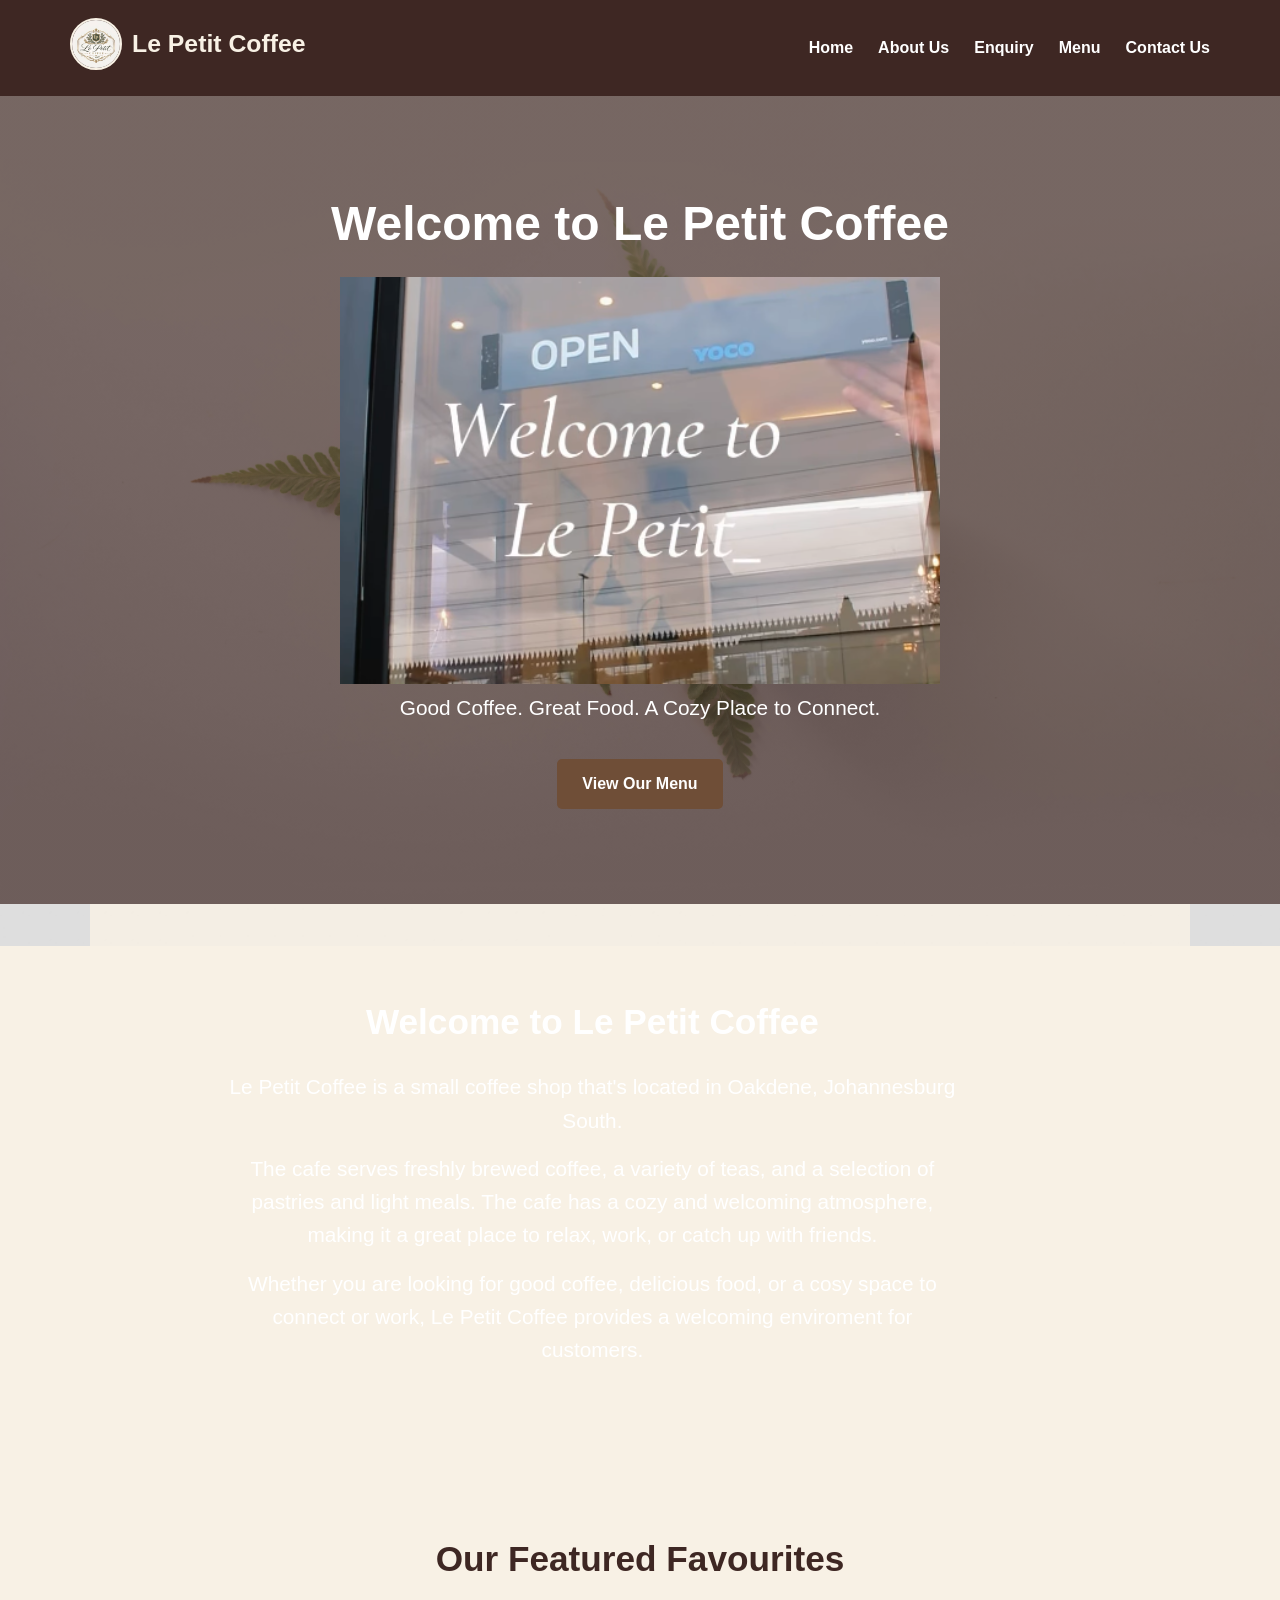
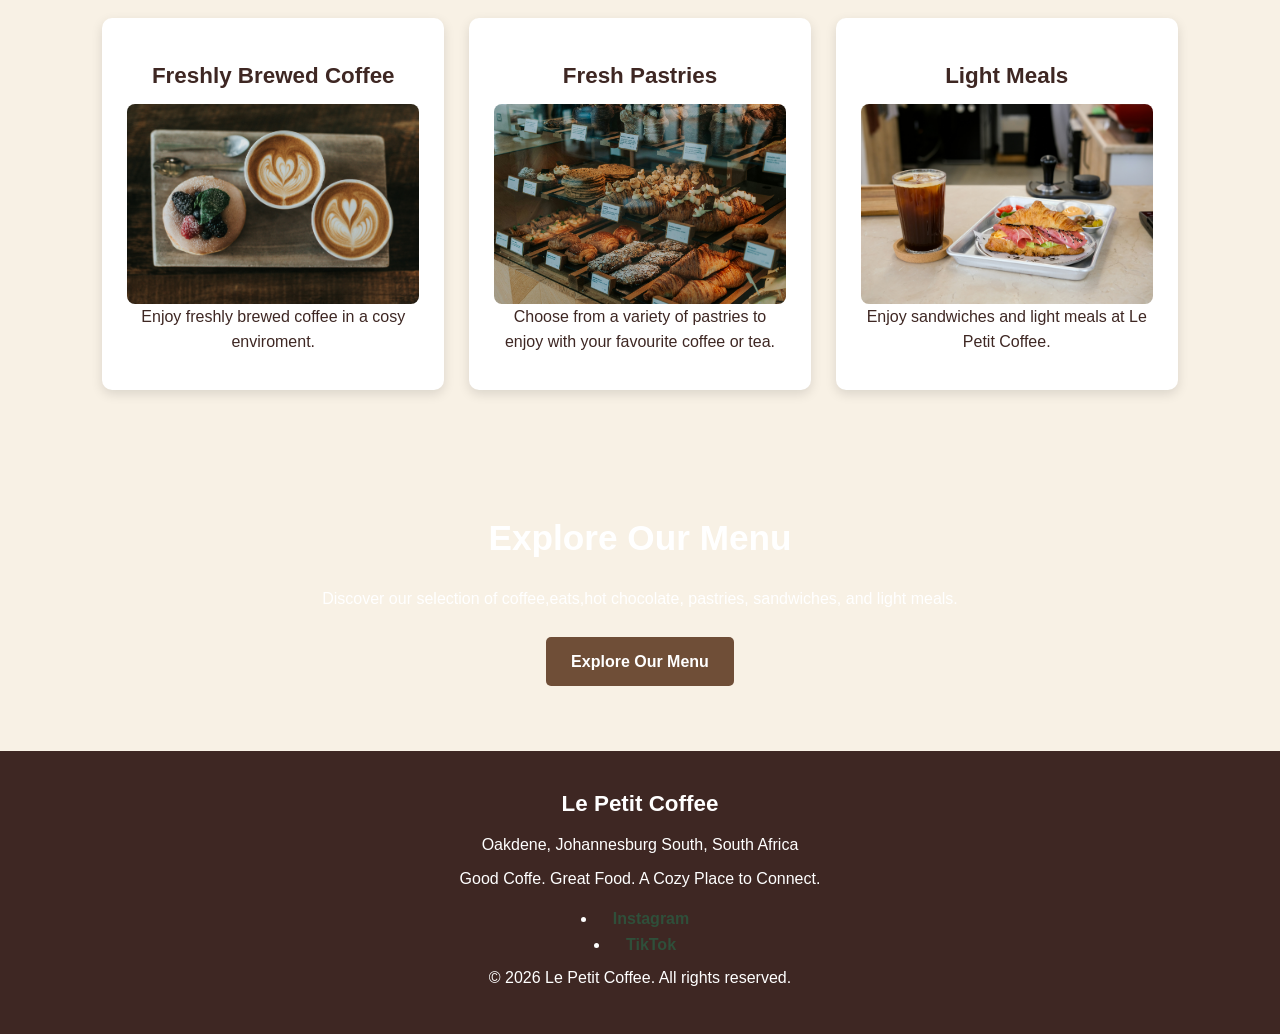
==== commit 101fcb7d: "cash" ====
--- a/index.html
+++ b/index.html
@@ -56,7 +56,7 @@
         <section class="hero">
             <div class="hero-content">
                 <h1>Welcome to Le Petit Coffee</h1>
-                <img src="images/Le2.png" alt="Le Petit Coffee shop branding showcasing welcoming cafe identity" width="600" height="400">
+                <img class="gallery-image" src="images/Le2.png" alt="Le Petit Coffee shop branding showcasing welcoming cafe identity" width="600" height="400">
                 <p>
                     Good Coffee. Great Food. A Cozy Place to Connect.
                 </p>
@@ -112,7 +112,7 @@
          <article class="featured-item">
 
           <h3>Freshly Brewed Coffee</h3>
-            <img src="images/coffee art2.jpg" alt="Steaming cup of freshly brewed coffee in a white mug with visible heat wisps, served on wooden table in cozy cafe setting, creating warm and inviting atmosphere" width="600" height="400">
+            <img class="gallery-image" src="images/coffee art2.jpg" alt="Steaming cup of freshly brewed coffee in a white mug with visible heat wisps, served on wooden table in cozy cafe setting, creating warm and inviting atmosphere" width="600" height="400">
           <p>
             Enjoy freshly brewed coffee in a cosy enviroment.
           </p>
@@ -123,7 +123,7 @@
          <artcile class="featured-item"> 
 
                 <h3>Fresh Pastries</h3>
-                <img src="images/Pastries1.jpg" alt="Assorted fresh pastries and baked goods including croissants and sweet treats artfully displayed on tiered stand in bright cafe, showcasing appetizing variety" width="600" height="400">
+                <img class="gallery-image" src="images/Pastries1.jpg" alt="Assorted fresh pastries and baked goods including croissants and sweet treats artfully displayed on tiered stand in bright cafe, showcasing appetizing variety" width="600" height="400">
                 <p>
                     Choose from a variety of pastries to enjoy
                     with your favourite coffee or tea.
@@ -137,7 +137,7 @@
 
             <h3>Light Meals</h3>
 
-            <img src="images/light.jpg" alt="Croissant sandwich filled with pink ham, fresh lettuce, and other ingredients served on white rectangular plate alongside iced black beverage in glass with wooden coaster on marble table in bright modern cafe, creating inviting and appetizing dining scene" width="600" height="400">
+            <img class="gallery-image" src="images/light.jpg" alt="Croissant sandwich filled with pink ham, fresh lettuce, and other ingredients served on white rectangular plate alongside iced black beverage in glass with wooden coaster on marble table in bright modern cafe, creating inviting and appetizing dining scene" width="600" height="400">
             <p>
                 Enjoy sandwiches and light meals at Le Petit Coffee.
             </p>
@@ -209,7 +209,7 @@
 
 
     <!-- Link to JavaScript -->
-    <script src="js/script.js"></script>
+    <script src="javascript/script.js"></script>
 </body>
 
 </html>
--- a/css/style.css
+++ b/css/style.css
@@ -401,6 +401,21 @@
     height: 200px;
 }
 
+.product-image-gallery {
+    display: grid;
+    grid-template-columns: 1fr;
+    gap: 12px;
+    margin-bottom: 15px;
+}
+
+.product-image-gallery img.product-image {
+    display: block;
+    width: 100%;
+    height: auto;
+    aspect-ratio: 3 / 2;
+    object-fit: cover;
+    border-radius: 8px;
+}
 
 /* =========================================
    11. MENU
@@ -417,13 +432,22 @@
 
 .menu-container {
     display: grid;
-    grid-template-columns: repeat(auto-fit, minmax(min(100%, 280px), 1fr));
+    grid-template-columns: repeat(auto-fit, minmax(min(100%, 360px), 1fr));
 
     gap: 25px;
 
-    max-width: 900px;
+    max-width: 1100px;
 
     margin: auto;
+}
+
+.coffee-menu {
+    grid-template-columns: 1fr;
+}
+
+.menu-container > .menu-item {
+    width: 100%;
+    margin-inline: auto;
 }
 
 .menu-item {
@@ -534,14 +558,27 @@
    ========================================= */
 
 .enquiry-section,
-.contact-form-section {
+.contact-form-section,
+.pickup-order-section {
     background-color: #ffffff;
 }
 
 .enquiry-content,
-.contact-form-section form {
+.contact-form-section form,
+.pickup-order-content {
     max-width: 700px;
     margin: auto;
+}
+
+.pickup-order-total {
+    margin: 15px 0;
+    color: #2f4f3a;
+    font-weight: bold;
+}
+
+.order-status.error {
+    color: #9b1c1c;
+    font-weight: bold;
 }
 
 .form-group {
@@ -853,4 +890,96 @@
         height: 160px;
     }
 
-}+}
+/* Part 3: Menu Search */
+
+.menu-search-container {
+    max-width: 700px;
+    margin: 25px auto;
+    text-align: left;
+}
+
+.menu-search-container label {
+    display: block;
+    margin-bottom: 8px;
+    font-weight: bold;
+}
+
+.menu-search-container input {
+    width: 100%;
+    padding: 12px;
+    border: 1px solid #b8aa96;
+    border-radius: 6px;
+    font-size: 1rem;
+}
+
+.menu-search-container input:focus-visible {
+    outline: 3px solid #6f4e37;
+    outline-offset: 2px;
+}
+
+.menu-item[hidden],
+.menu-section[hidden] {
+    display: none !important;
+}
+/* Part 3: Image Lightbox */
+
+.lightbox {
+    display: none;
+    position: fixed;
+    inset: 0;
+    z-index: 9999;
+    background: rgba(0, 0, 0, 0.9);
+    justify-content: center;
+    align-items: center;
+    padding: 25px;
+}
+
+.lightbox.active {
+    display: flex;
+}
+
+.lightbox img {
+    max-width: 90%;
+    max-height: 85vh;
+    width: auto;
+    height: auto;
+    object-fit: contain;
+    border-radius: 8px;
+}
+
+.lightbox-close {
+    position: absolute;
+    top: 20px;
+    right: 30px;
+    background: transparent;
+    border: none;
+    color: white;
+    font-size: 42px;
+    cursor: pointer;
+}
+
+.lightbox-close:focus-visible {
+    outline: 3px solid white;
+    outline-offset: 4px;
+}
+
+.gallery-image,
+.menu-image,
+.product-image {
+    transition: transform 0.25s ease;
+}
+
+.gallery-image:hover,
+.menu-image:hover,
+.product-image:hover {
+    transform: scale(1.02);
+}
+
+@media (prefers-reduced-motion: reduce) {
+    .gallery-image,
+    .menu-image,
+    .product-image {
+        transition: none;
+    }
+}
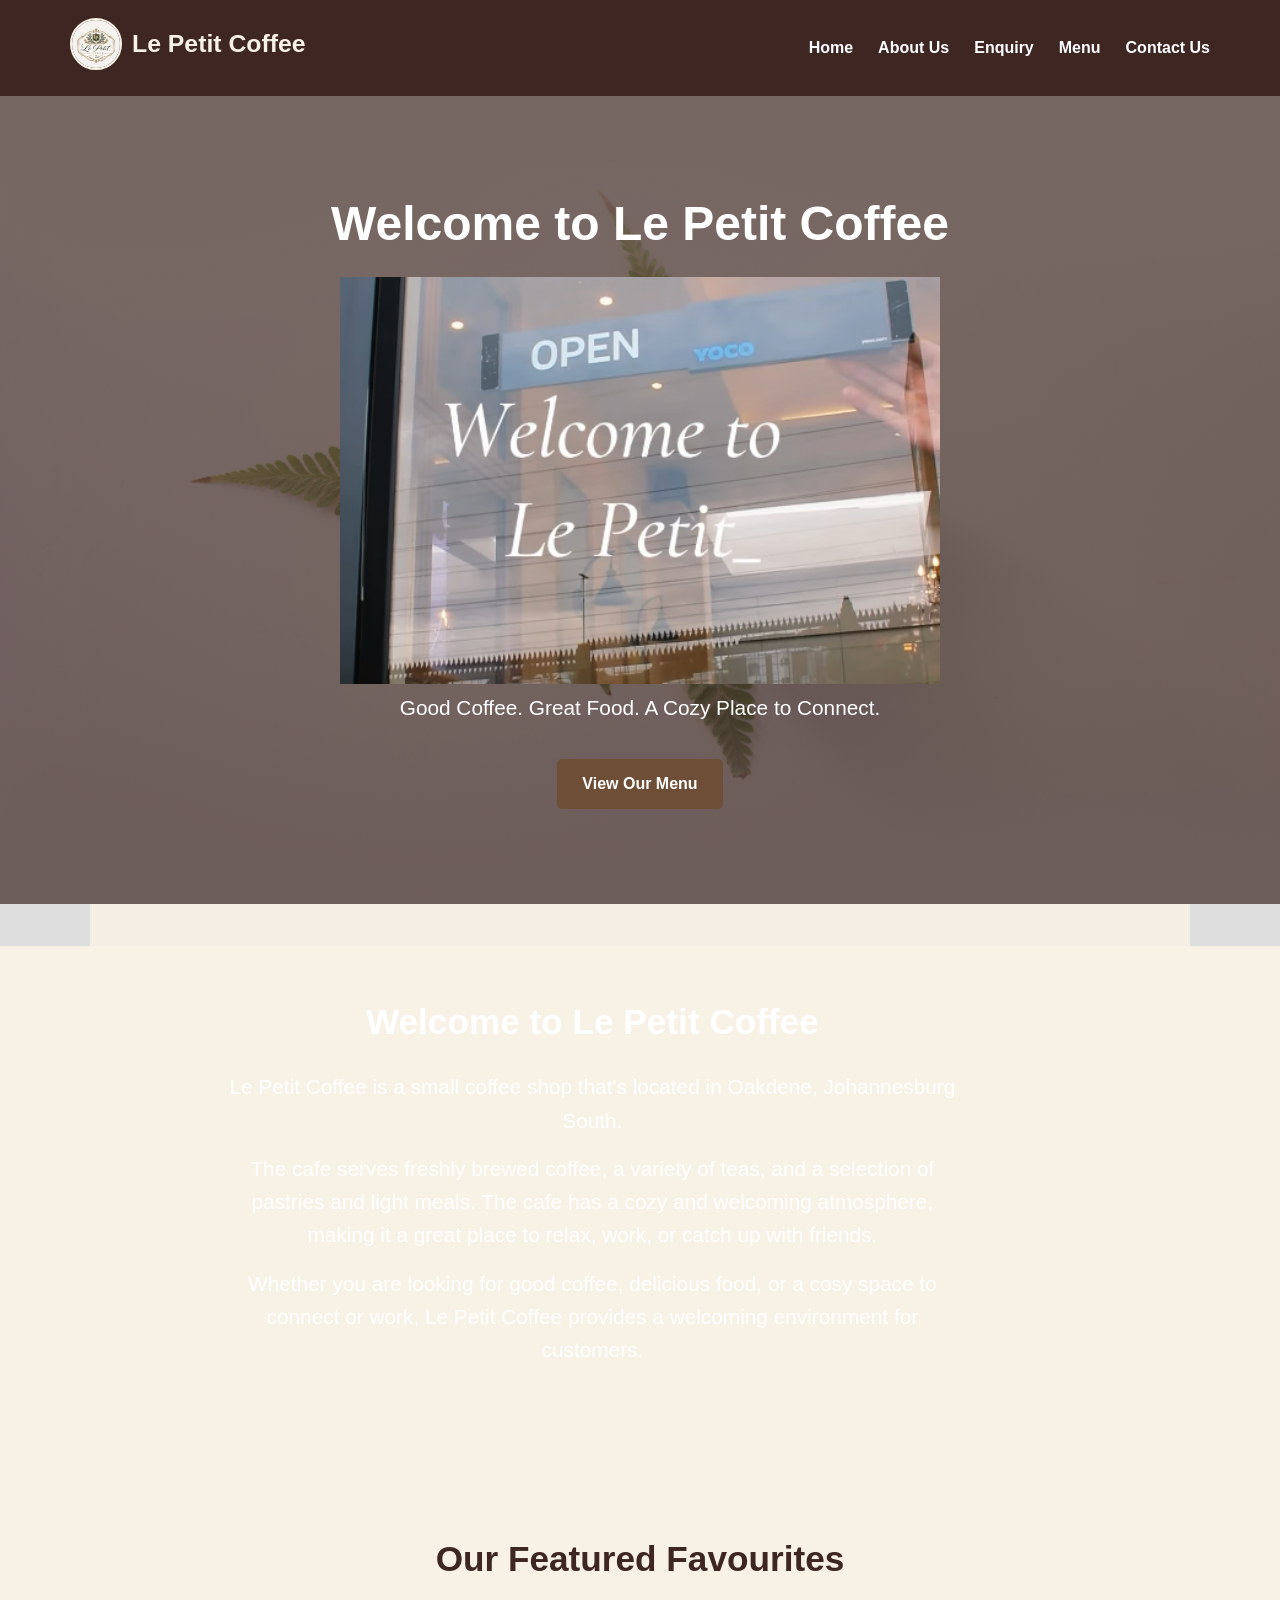
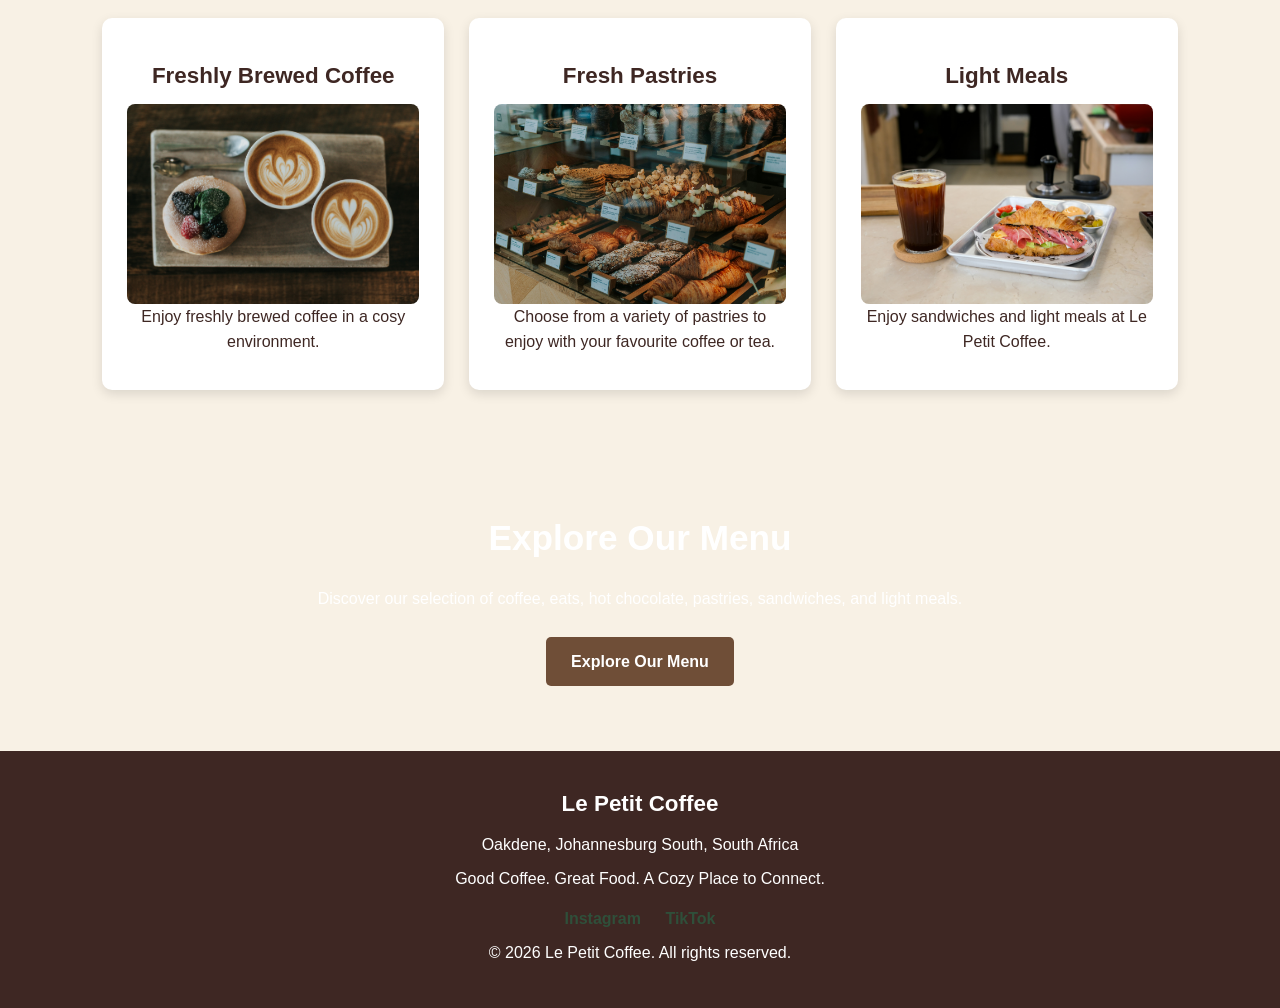
==== commit cf713f7e: "cash" ====
--- a/index.html
+++ b/index.html
@@ -5,14 +5,25 @@
     <meta name="viewport" content="width=device-width, initial-scale=1.0">
 
     <!--Website title displayed in the browser tab-->
-    <title>Le Petit Coffee / Oakdene</title>
+    <title>Le Petit Coffee / Coffee Shop in Oakdene</title>
+    <meta name="description" content="Le Petit Coffee is a small coffee shop located in Oakdene, Johannesburg South. We serve freshly brewed coffee, a variety of teas, pastries, and light meals in a cozy and welcoming atmosphere.">
     <!--Link to the CSS file-->
     <link rel="stylesheet" href="css/style.css">
 
 </head>
-</head>
 <body>
 
+    <div class="page-loader" role="status" aria-label="Loading Le Petite Coffee">
+        <div class="coffee-loader" aria-hidden="true">
+            <div class="coffee-steam">
+                <span></span>
+                <span></span>
+                <span></span>
+            </div>
+            <div class="coffee-cup"></div>
+        </div>
+        <p>Brewing your page...</p>
+    </div>
 
     <!--===========================
         Navigation and navigation
@@ -89,12 +100,10 @@
             </p>
 
             <p> Whether you are looking for good coffee, delicious food,
-                or a cosy space to connect or work, Le Petit Coffee 
-                provides a welcoming enviroment for customers.
-            </p>
-
-            </div>
-        
+                or a cosy space to connect or work, Le Petit Coffee
+                provides a welcoming environment for customers.
+        </p>
+
         </div>
     </section>
 
@@ -112,23 +121,23 @@
          <article class="featured-item">
 
           <h3>Freshly Brewed Coffee</h3>
-            <img class="gallery-image" src="images/coffee art2.jpg" alt="Steaming cup of freshly brewed coffee in a white mug with visible heat wisps, served on wooden table in cozy cafe setting, creating warm and inviting atmosphere" width="600" height="400">
+            <img class="gallery-image" src="images/coffee art2.jpg" alt="Steaming cup of freshly brewed coffee in a white mug with visible heat wisps, served on wooden table in cozy cafe setting, creating warm and inviting atmosphere" width="600" height="400" loading="lazy">
           <p>
-            Enjoy freshly brewed coffee in a cosy enviroment.
+            Enjoy freshly brewed coffee in a cosy environment.
           </p>
 
         </article>
 
-        <!-- Featured pastry --> 
-         <artcile class="featured-item"> 
+        <!-- Featured pastry -->
+        <article class="featured-item">
 
                 <h3>Fresh Pastries</h3>
-                <img class="gallery-image" src="images/Pastries1.jpg" alt="Assorted fresh pastries and baked goods including croissants and sweet treats artfully displayed on tiered stand in bright cafe, showcasing appetizing variety" width="600" height="400">
+                <img class="gallery-image" src="images/Pastries1.jpg" alt="Assorted fresh pastries and baked goods including croissants and sweet treats artfully displayed on tiered stand in bright cafe, showcasing appetizing variety" width="600" height="400" loading="lazy">
                 <p>
                     Choose from a variety of pastries to enjoy
                     with your favourite coffee or tea.
                 </p>
-         </artcile>
+         </article>
 
 
 
@@ -137,7 +146,7 @@
 
             <h3>Light Meals</h3>
 
-            <img class="gallery-image" src="images/light.jpg" alt="Croissant sandwich filled with pink ham, fresh lettuce, and other ingredients served on white rectangular plate alongside iced black beverage in glass with wooden coaster on marble table in bright modern cafe, creating inviting and appetizing dining scene" width="600" height="400">
+            <img class="gallery-image" src="images/light.jpg" alt="Croissant sandwich filled with pink ham, fresh lettuce, and other ingredients served on white rectangular plate alongside iced black beverage in glass with wooden coaster on marble table in bright modern cafe, creating inviting and appetizing dining scene" width="600" height="400" loading="lazy">
             <p>
                 Enjoy sandwiches and light meals at Le Petit Coffee.
             </p>
@@ -155,7 +164,7 @@
         <h2>Explore Our Menu</h2>
 
         <p>
-            Discover our selection of coffee,eats,hot chocolate,
+            Discover our selection of coffee, eats, hot chocolate,
             pastries, sandwiches, and light meals.
         </p>
 
@@ -182,20 +191,20 @@
             </p>
 
             <p>
-                Good Coffe. Great Food. A Cozy Place to Connect.
+                Good Coffee. Great Food. A Cozy Place to Connect.
             </p>
 
             <!-- Social Media Links -->
             <div class="social-links">
 
-               <li><a href="https://www.instagram.com/le.petit.coffee/" target="Le Petit Coffe Instrgram">
+               <a href="https://www.instagram.com/le.petit.coffee/" target="_blank" rel="noopener noreferrer">
                     Instagram
             
-                </a></li>
-
-               <li><a href="https://www.tiktok.com/@le.petit.coffee19" target="Le Petit Coffee Tiktok">
+                </a>
+
+               <a href="https://www.tiktok.com/@le.petit.coffee19" target="_blank" rel="noopener noreferrer">
                     TikTok
-                </a></li>
+                </a>
 
             </div>
 
--- a/css/style.css
+++ b/css/style.css
@@ -35,6 +35,110 @@
     overflow-x: hidden;
 }
 
+.page-loader {
+    position: fixed;
+    z-index: 10000;
+    inset: 0;
+    display: grid;
+    place-content: center;
+    justify-items: center;
+    gap: 12px;
+    background: #f8f1e5;
+    color: #3e2723;
+    transition: opacity 0.35s ease, visibility 0.35s ease;
+}
+
+.page-loader.is-hidden {
+    opacity: 0;
+    visibility: hidden;
+    pointer-events: none;
+}
+
+.coffee-loader {
+    display: grid;
+    justify-items: center;
+    height: 74px;
+}
+
+.coffee-steam {
+    display: flex;
+    gap: 9px;
+    height: 29px;
+}
+
+.coffee-steam span {
+    width: 5px;
+    height: 17px;
+    border-left: 2px solid #8b6b55;
+    border-radius: 50%;
+    opacity: 0;
+    animation: coffee-steam-rise 1.15s ease-in-out infinite;
+}
+
+.coffee-steam span:nth-child(2) {
+    animation-delay: 0.2s;
+}
+
+.coffee-steam span:nth-child(3) {
+    animation-delay: 0.4s;
+}
+
+.coffee-cup {
+    position: relative;
+    width: 52px;
+    height: 38px;
+    border: 3px solid #6f4e37;
+    border-top: 5px solid #6f4e37;
+    border-radius: 4px 4px 15px 15px;
+    background: linear-gradient(to bottom, #8b5e3c 0 42%, #f8f1e5 43%);
+    animation: coffee-cup-bob 1.15s ease-in-out infinite;
+}
+
+.coffee-cup::after {
+    position: absolute;
+    top: 5px;
+    right: -13px;
+    width: 9px;
+    height: 15px;
+    border: 3px solid #6f4e37;
+    border-left: 0;
+    border-radius: 0 9px 9px 0;
+    content: "";
+}
+
+.page-loader p {
+    font-weight: bold;
+}
+
+@keyframes coffee-steam-rise {
+    0% {
+        opacity: 0;
+        transform: translateY(8px) scaleY(0.7);
+    }
+    50% {
+        opacity: 0.8;
+    }
+    100% {
+        opacity: 0;
+        transform: translateY(-5px) scaleY(1.1);
+    }
+}
+
+@keyframes coffee-cup-bob {
+    50% {
+        transform: translateY(-3px);
+    }
+}
+
+@media (prefers-reduced-motion: reduce) {
+    .page-loader,
+    .coffee-steam span,
+    .coffee-cup {
+        animation: none;
+        transition: none;
+    }
+}
+
 img,
 iframe {
     max-width: 100%;
@@ -374,6 +478,11 @@
     border-radius: 8px;
 }
 
+.image-placeholder img.tea-image {
+    object-fit: cover;
+    object-position: center;
+}
+
 .menu-item img,
 .menu-section > img {
     display: block;
@@ -399,6 +508,7 @@
 
 .menu-item img {
     height: 200px;
+    object-position: center;
 }
 
 .product-image-gallery {
@@ -552,6 +662,83 @@
     border-radius: 6px;
 }
 
+.customer-reviews {
+    max-width: 900px;
+    margin: auto;
+    text-align: center;
+    background-color: #f8f1e5;
+}
+
+.review-disclaimer {
+    margin: 8px auto 24px;
+    font-size: 0.9rem;
+}
+
+.review-carousel {
+    max-width: 700px;
+    margin: 0 auto;
+    padding: 28px;
+    border-radius: 10px;
+    background-color: #ffffff;
+    box-shadow: 0 4px 12px rgba(0, 0, 0, 0.12);
+}
+
+.review-slide[hidden] {
+    display: none;
+}
+
+.review-slide blockquote {
+    margin: 0 auto 14px;
+    font-size: 1.2rem;
+    font-style: italic;
+}
+
+.review-slide figcaption {
+    font-weight: bold;
+    color: #2f4f3a;
+}
+
+.review-controls {
+    display: flex;
+    align-items: center;
+    justify-content: space-between;
+    gap: 16px;
+    margin-top: 24px;
+}
+
+.review-controls button {
+    color: #ffffff;
+    background-color: #6f4e37;
+    border: 0;
+    border-radius: 5px;
+    padding: 9px 14px;
+    font: inherit;
+    cursor: pointer;
+}
+
+.review-controls button:hover,
+.review-controls button:focus-visible {
+    background-color: #2f4f3a;
+}
+
+.review-indicators {
+    display: flex;
+    gap: 10px;
+}
+
+.review-indicators button {
+    width: 14px;
+    height: 14px;
+    padding: 0;
+    border: 2px solid #6f4e37;
+    border-radius: 50%;
+    background-color: transparent;
+}
+
+.review-indicators button[aria-pressed="true"] {
+    background-color: #6f4e37;
+}
+
 
 /* =========================================
    13. ENQUIRY AND CONTACT FORMS
@@ -570,10 +757,31 @@
     margin: auto;
 }
 
+.order-item-row {
+    margin-bottom: 20px;
+    padding: 18px;
+    border: 1px solid #b8aa96;
+    border-radius: 8px;
+}
+
+.order-item-row legend {
+    padding: 0 8px;
+    font-weight: bold;
+}
+
+.order-item-row .form-group {
+    margin-bottom: 14px;
+}
+
+.order-add-item {
+    margin-bottom: 24px;
+}
+
 .pickup-order-total {
     margin: 15px 0;
     color: #2f4f3a;
     font-weight: bold;
+    overflow-wrap: anywhere;
 }
 
 .order-status.error {
@@ -675,16 +883,16 @@
     box-shadow: 0 4px 10px rgba(0, 0, 0, 0.10);
 }
 
-.map-container img {
+.map-container iframe {
     display: block;
     width: 100%;
     height: 100%;
     border: 0;
-    object-fit: cover;
 }
 
 .map-link {
-    margin-top: 0;
+    display: inline-block;
+    margin-top: 12px;
 }
 
 
@@ -868,6 +1076,28 @@
 
     .audience-list {
         grid-template-columns: 1fr;
+    }
+
+    .review-carousel {
+        padding: 20px 14px;
+    }
+
+    .review-controls {
+        gap: 8px;
+    }
+
+    .review-controls button {
+        padding: 7px 8px;
+        font-size: 0.9rem;
+    }
+
+    .review-indicators {
+        gap: 7px;
+    }
+
+    .review-indicators button {
+        width: 12px;
+        height: 12px;
     }
 
     .hero {
@@ -983,3 +1213,24 @@
         transition: none;
     }
 }
+/* Part 3: Form Feedback */
+
+.form-feedback {
+    margin: 15px 0;
+    padding: 14px 16px;
+    border-radius: 6px;
+    font-weight: bold;
+    line-height: 1.5;
+}
+
+.form-feedback.error {
+    color: #8b1e1e;
+    background-color: #fbe9e7;
+    border: 1px solid #d99a93;
+}
+
+.form-feedback.success {
+    color: #20552d;
+    background-color: #e8f5e9;
+    border: 1px solid #9ac5a0;
+}
